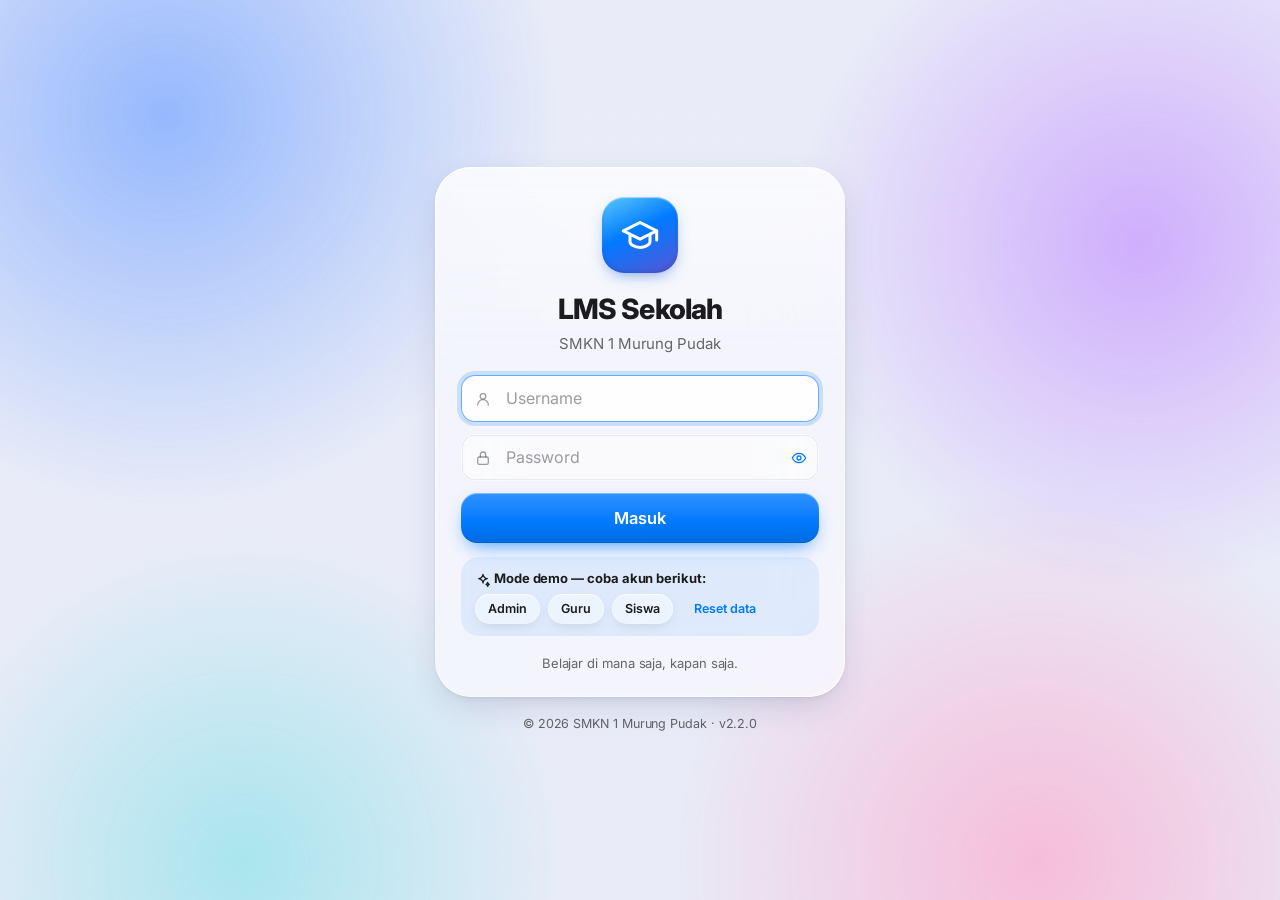
==== demo.html @ d1fd9f83 "Kuis: waktu dijeda saat internet siswa terputus, lanjut dengan soal & sisa waktu yang sama - Jam kui" ====
<!DOCTYPE html>
<html lang="id">
<head>
  <meta charset="utf-8">
  <meta name="viewport" content="width=device-width, initial-scale=1, viewport-fit=cover">
  <title>Demo LMS Sekolah</title>
  <meta name="description" content="Learning Management System sekolah — mata pelajaran, tugas, kuis, forum, dan nilai.">
  <meta name="theme-color" content="#e9eefb" media="(prefers-color-scheme: light)">
  <meta name="theme-color" content="#0b0d14" media="(prefers-color-scheme: dark)">
  <link rel="icon" href="assets/img/icon.svg" type="image/svg+xml">
  <link rel="preconnect" href="https://fonts.googleapis.com">
  <link rel="preconnect" href="https://fonts.gstatic.com" crossorigin>
  <link href="https://fonts.googleapis.com/css2?family=Inter:wght@400;500;600;700;800&display=swap" rel="stylesheet">
  <link rel="stylesheet" href="assets/css/app.css?v=2.2.0">
</head>
<body>
  <div id="wall" aria-hidden="true"><div class="b b1"></div><div class="b b2"></div><div class="b b3"></div><div class="b b4"></div></div>
  <div id="root"></div>
  <div id="layer"></div>
  <div class="toasts" id="toasts" aria-live="polite"></div>
  <svg id="lgDefs" width="0" height="0" style="position:absolute" aria-hidden="true" focusable="false"></svg>
  <noscript><div style="max-width:520px;margin:15vh auto;padding:24px;border-radius:24px;background:#fff;font:16px/1.5 sans-serif">Aktifkan JavaScript di browser Anda untuk membuka LMS.</div></noscript>

  <!-- Penjaga: bila aplikasi gagal dimuat, tampilkan penyebabnya (bukan layar kosong). -->
  <script>
  (function () {
    var errs = [], shown = false;
    function msgOf(x) { return String((x && (x.message || (x.reason && x.reason.message) || x.reason)) || x || 'Kesalahan tidak dikenal'); }
    window.addEventListener('error', function (e) {
      if (!e || (!e.message && !e.error)) return;
      errs.push(msgOf(e.error || e) + (e.filename ? ' — ' + String(e.filename).split('/').pop().split('?')[0] + ':' + e.lineno : ''));
      setTimeout(function () { check(false); }, 1500);
    });
    window.addEventListener('unhandledrejection', function (e) { errs.push(msgOf(e && e.reason)); });
    function h(t) { return String(t).replace(/[&<>"]/g, function (c) { return { '&': '&amp;', '<': '&lt;', '>': '&gt;', '"': '&quot;' }[c]; }); }
    function check(force) {
      if (shown || (window.__LMS_READY && !force)) return;
      shown = true;
      var loaded = !!window.__LMS_LOADED, root = document.getElementById('root') || document.body;
      var st = document.createElement('style');
      st.textContent = '.lmsx{max-width:580px;margin:10vh auto;padding:26px;border-radius:28px;background:rgba(255,255,255,.82);-webkit-backdrop-filter:blur(24px);backdrop-filter:blur(24px);box-shadow:0 20px 50px -20px rgba(30,40,90,.35);color:#1c1c1e;font:15px/1.55 -apple-system,BlinkMacSystemFont,"Segoe UI",Roboto,sans-serif;position:relative;z-index:5}' +
        '.lmsx h1{font-size:22px;margin:0 0 6px}.lmsx p{margin:8px 0;color:#3c3c43}.lmsx pre{white-space:pre-wrap;word-break:break-word;background:rgba(255,59,48,.08);color:#c0261d;padding:10px 12px;border-radius:12px;font:12.5px/1.45 ui-monospace,Menlo,Consolas,monospace;max-height:160px;overflow:auto}' +
        '.lmsx button{font-weight:600;font-size:15px;border:0;border-radius:12px;padding:11px 16px;background:#007aff;color:#fff;cursor:pointer}' +
        '@media (prefers-color-scheme:dark){.lmsx{background:rgba(30,30,34,.85);color:#f2f2f7}.lmsx p{color:#d1d1d6}.lmsx pre{color:#ff8a80}}';
      document.head.appendChild(st);
      root.innerHTML = '<div class="lmsx"><h1>⚠️ ' + (loaded ? 'Aplikasi gagal dijalankan' : 'File aplikasi tidak termuat') + '</h1>' +
        '<p>' + (loaded ? 'Terjadi kesalahan saat memulai aplikasi di browser ini.' : 'Periksa koneksi internet Anda, lalu muat ulang halaman.') + '</p>' +
        '<p>Jika masalah berlanjut, coba browser lain (Chrome/Edge/Safari terbaru) atau hubungi admin sekolah.</p>' +
        (errs.length ? '<pre>' + h(errs.slice(0, 4).join('\n')) + '</pre>' : '') +
        '<p><button type="button" onclick="location.reload()">Muat ulang</button></p></div>';
    }
    window.__LMS_FATAL = function (e) { errs.push(msgOf(e)); shown = false; check(true); };
    function later() { setTimeout(function () { check(false); }, window.__LMS_GUARD_MS || 6000); }
    if (document.readyState === 'loading') document.addEventListener('DOMContentLoaded', later); else later();
  })();
  </script>
  <!-- DEMO: backend Apps Script disimulasikan di browser (data hanya di browser ini). -->
  <script>window.__LMS_GUARD_MS = 30000;</script>
  <script src="assets/js/demo-backend.js?v=2.2.0"></script>
  <script>
  (function () {
    function load(src) { var s = document.createElement('script'); s.src = src; document.body.appendChild(s); }
    fetch('backend/Code.gs?v=2.2.0').then(function (r) { if (!r.ok) throw new Error('backend/Code.gs tidak ditemukan'); return r.text(); }).then(function (code) {
      var s = document.createElement('script');
      s.textContent = code + '\n;(function(){ensureSetup_();if(!DB.find("Users",function(u){return u.username==="guru";}))isiDataContoh();DB.reset();})();';
      document.body.appendChild(s);
      load('assets/js/app.js?v=2.2.0');
    }).catch(function (e) { if (window.__LMS_FATAL) window.__LMS_FATAL(e); });
  })();
  </script>
</body>
</html>
---- assets/css/app.css ----
/* ==========================================================================
   LMS SEKOLAH — Liquid Glass (iOS) Design System · v2.0.0
   ========================================================================== */
:root {
  --font: -apple-system, BlinkMacSystemFont, "SF Pro Text", "SF Pro Display", "Inter", "Segoe UI", Roboto, system-ui, sans-serif;
  --text: #1c1c1e;
  --text-2: rgba(60, 60, 67, .78);
  --text-3: rgba(60, 60, 67, .5);
  --tint: #007aff;
  --tint-2: #5856d6;
  --green: #34c759; --red: #ff3b30; --orange: #ff9500; --yellow: #ffcc00;
  --teal: #30b0c7; --indigo: #5856d6; --pink: #ff2d55; --purple: #af52de; --mint: #00c7be;
  --green-t: #1a8f3c; --red-t: #d70015; --orange-t: #c56200; --blue-t: #0063cc; --purple-t: #8944ab;

  --g-bg: rgba(255, 255, 255, .46);
  --g-bg-thin: rgba(255, 255, 255, .28);
  --g-bg-thick: rgba(248, 248, 252, .78);
  --g-blur: blur(26px) saturate(190%);
  --g-blur-thick: blur(40px) saturate(200%);
  --g-sheen: rgba(255, 255, 255, .55);
  --g-rim: linear-gradient(140deg, rgba(255,255,255,.98) 0%, rgba(255,255,255,.35) 22%, rgba(255,255,255,.06) 48%, rgba(255,255,255,.22) 72%, rgba(255,255,255,.85) 100%);
  --g-shadow: 0 1px 1px rgba(0,0,0,.03), 0 12px 36px -10px rgba(30, 40, 90, .22), 0 2px 6px rgba(30, 40, 90, .05);
  --g-inner: inset 0 1px 1.5px rgba(255,255,255,.75), inset 0 -1px 1px rgba(255,255,255,.18), inset 0 0 16px rgba(255,255,255,.22);

  --fill: rgba(118, 118, 128, .12);
  --fill-2: rgba(118, 118, 128, .08);
  --fill-hl: rgba(255, 255, 255, .55);
  --hover: rgba(255, 255, 255, .45);
  --sep: rgba(60, 60, 67, .16);
  --input-bg: rgba(255, 255, 255, .55);
  --input-focus: rgba(255, 255, 255, .85);
  --seg-thumb: rgba(255, 255, 255, .95);
  --switch-off: rgba(120, 120, 128, .2);
  --lens: rgba(255, 255, 255, .62);
  --scrim: rgba(10, 14, 30, .28);

  --r-xs: 10px; --r-sm: 14px; --r: 22px; --r-lg: 28px; --r-xl: 34px;
  --spring: cubic-bezier(.34, 1.56, .64, 1);
  --spring-soft: cubic-bezier(.22, 1.25, .36, 1);
  --ease: cubic-bezier(.25, .8, .25, 1);
  --ease-out: cubic-bezier(.16, 1, .3, 1);
  --ios-sheet: cubic-bezier(.32, .72, 0, 1);

  --w-base: #e9ecf8; --w1: #7aa7ff; --w2: #c18cff; --w3: #ff9ec7; --w4: #7fe0e6;
}
html[data-theme="dark"] {
  --text: #f5f5f7;
  --text-2: rgba(235, 235, 245, .72);
  --text-3: rgba(235, 235, 245, .42);
  --tint: #0a84ff; --tint-2: #7d7aff;
  --green: #30d158; --red: #ff453a; --orange: #ff9f0a; --pink: #ff375f; --purple: #bf5af2;
  --green-t: #4ce07a; --red-t: #ff6961; --orange-t: #ffb340; --blue-t: #64b0ff; --purple-t: #d18cff;
  --g-bg: rgba(38, 38, 46, .44);
  --g-bg-thin: rgba(40, 40, 50, .26);
  --g-bg-thick: rgba(30, 30, 36, .8);
  --g-sheen: rgba(255, 255, 255, .1);
  --g-rim: linear-gradient(140deg, rgba(255,255,255,.42) 0%, rgba(255,255,255,.1) 24%, rgba(255,255,255,.02) 50%, rgba(255,255,255,.08) 74%, rgba(255,255,255,.3) 100%);
  --g-shadow: 0 1px 1px rgba(0,0,0,.2), 0 16px 40px -12px rgba(0, 0, 0, .55);
  --g-inner: inset 0 1px 1px rgba(255,255,255,.16), inset 0 -1px 1px rgba(255,255,255,.04), inset 0 0 16px rgba(255,255,255,.035);
  --fill: rgba(118, 118, 128, .24);
  --fill-2: rgba(118, 118, 128, .16);
  --fill-hl: rgba(255, 255, 255, .12);
  --hover: rgba(255, 255, 255, .07);
  --sep: rgba(84, 84, 88, .55);
  --input-bg: rgba(255, 255, 255, .07);
  --input-focus: rgba(255, 255, 255, .11);
  --seg-thumb: rgba(99, 99, 102, .85);
  --switch-off: rgba(120, 120, 128, .36);
  --lens: rgba(255, 255, 255, .14);
  --scrim: rgba(0, 0, 0, .5);
  --w-base: #0b0d1c; --w1: #1d3fd0; --w2: #6a1fb5; --w3: #b0215d; --w4: #0d7d8a;
}
/* Wallpaper presets */
html[data-wall="sunset"] { --w-base: #fbe9e1; --w1: #ff9a62; --w2: #ff5f8f; --w3: #ffd166; --w4: #b18cff; }
html[data-wall="ocean"] { --w-base: #e3f1fb; --w1: #2ec5ff; --w2: #3a7bff; --w3: #6ef0d1; --w4: #9ab6ff; }
html[data-wall="forest"] { --w-base: #e6f4ea; --w1: #3ccf91; --w2: #7bd86b; --w3: #1fb5a8; --w4: #e3e36b; }
html[data-wall="graphite"] { --w-base: #e7e8ec; --w1: #9aa3b8; --w2: #c3c7d1; --w3: #8f9bb5; --w4: #d9dbe2; }
html[data-theme="dark"][data-wall="sunset"] { --w-base: #1a0b10; --w1: #b6401c; --w2: #a3104a; --w3: #a37a00; --w4: #4b23a8; }
html[data-theme="dark"][data-wall="ocean"] { --w-base: #031321; --w1: #005f93; --w2: #1532a8; --w3: #00806b; --w4: #2a3f99; }
html[data-theme="dark"][data-wall="forest"] { --w-base: #04130b; --w1: #0b7a4b; --w2: #33701f; --w3: #006b63; --w4: #5c5a0b; }
html[data-theme="dark"][data-wall="graphite"] { --w-base: #0e0f12; --w1: #3a4152; --w2: #2a2d36; --w3: #434c63; --w4: #1f2229; }

* { box-sizing: border-box; -webkit-tap-highlight-color: transparent; }
html { -webkit-text-size-adjust: 100%; scroll-behavior: smooth; }
html, body { margin: 0; min-height: 100%; }
body {
  font-family: var(--font); color: var(--text); background: var(--w-base);
  font-size: 15px; line-height: 1.45; -webkit-font-smoothing: antialiased; -moz-osx-font-smoothing: grayscale;
  overflow-x: hidden; letter-spacing: -.005em;
}
html.locked, html.locked body { overflow: hidden; }
button, input, select, textarea { font-family: inherit; }
a { color: var(--tint); text-decoration: none; }
img { max-width: 100%; }
h1, h2, h3, h4 { letter-spacing: -.02em; }
::selection { background: color-mix(in srgb, var(--tint) 28%, transparent); }
.hidden { display: none !important; }
.muted { color: var(--text-2); }
.faint { color: var(--text-3); }
.nowrap { white-space: nowrap; }
.w100 { width: 100%; }
.mt0 { margin-top: 0 !important; } .mb0 { margin-bottom: 0 !important; }
.gap8 { display: flex; gap: 8px; align-items: center; flex-wrap: wrap; }
.row { display: flex; align-items: center; gap: 10px; }
.between { justify-content: space-between; }
.grow { flex: 1; min-width: 0; }
.center { text-align: center; }
.ellipsis { overflow: hidden; text-overflow: ellipsis; white-space: nowrap; }

/* ---------- Wallpaper ---------- */
#wall { position: fixed; inset: 0; z-index: -1; overflow: hidden; background: var(--w-base); transition: background .6s; pointer-events: none; }
#wall .b { position: absolute; border-radius: 50%; will-change: transform; transition: background .8s; }
#wall .b1 { width: 70vmax; height: 70vmax; left: -22vmax; top: -26vmax; background: radial-gradient(circle at 50% 50%, var(--w1) 0%, transparent 62%); opacity: .75; }
#wall .b2 { width: 62vmax; height: 62vmax; right: -20vmax; top: -12vmax; background: radial-gradient(circle at 50% 50%, var(--w2) 0%, transparent 62%); opacity: .65; }
#wall .b3 { width: 66vmax; height: 66vmax; right: -14vmax; bottom: -30vmax; background: radial-gradient(circle at 50% 50%, var(--w3) 0%, transparent 62%); opacity: .6; }
#wall .b4 { width: 58vmax; height: 58vmax; left: -10vmax; bottom: -26vmax; background: radial-gradient(circle at 50% 50%, var(--w4) 0%, transparent 62%); opacity: .6; }
#wall::after { content: ""; position: absolute; inset: 0; background-image: radial-gradient(rgba(255,255,255,.35) 1px, transparent 1.2px); background-size: 26px 26px; opacity: .35; -webkit-mask: radial-gradient(ellipse at 50% 30%, #000 0%, transparent 75%); mask: radial-gradient(ellipse at 50% 30%, #000 0%, transparent 75%); }
html[data-theme="dark"] #wall::after { opacity: .12; }
html.motion #wall .b1 { animation: drift1 38s ease-in-out infinite alternate; }
html.motion #wall .b2 { animation: drift2 44s ease-in-out infinite alternate; }
html.motion #wall .b3 { animation: drift3 50s ease-in-out infinite alternate; }
html.motion #wall .b4 { animation: drift4 46s ease-in-out infinite alternate; }
@keyframes drift1 { to { transform: translate(14vmax, 10vmax) scale(1.12); } }
@keyframes drift2 { to { transform: translate(-12vmax, 14vmax) scale(.92); } }
@keyframes drift3 { to { transform: translate(-16vmax, -10vmax) scale(1.08); } }
@keyframes drift4 { to { transform: translate(12vmax, -12vmax) scale(1.15); } }

/* ---------- Liquid Glass material ---------- */
.glass {
  position: relative; isolation: isolate;
  background: var(--g-bg);
  -webkit-backdrop-filter: var(--g-blur); backdrop-filter: var(--g-blur);
  box-shadow: var(--g-inner), var(--g-shadow);
  border-radius: var(--r);
}
.glass::before {
  content: ""; position: absolute; inset: 0; border-radius: inherit; z-index: -1; pointer-events: none;
  background:
    radial-gradient(220px circle at var(--mx, -300px) var(--my, -300px), rgba(255,255,255,.32), transparent 62%),
    linear-gradient(180deg, var(--g-sheen) 0%, transparent 38%);
  opacity: .9;
}
html[data-theme="dark"] .glass::before { background: radial-gradient(220px circle at var(--mx, -300px) var(--my, -300px), rgba(255,255,255,.09), transparent 62%), linear-gradient(180deg, var(--g-sheen) 0%, transparent 38%); }
.glass::after {
  content: ""; position: absolute; inset: 0; border-radius: inherit; padding: 1px; pointer-events: none;
  background: var(--g-rim);
  -webkit-mask: linear-gradient(#000 0 0) content-box, linear-gradient(#000 0 0);
  -webkit-mask-composite: xor; mask-composite: exclude;
}
.glass.thin { background: var(--g-bg-thin); }
.glass.thick { background: var(--g-bg-thick); -webkit-backdrop-filter: var(--g-blur-thick); backdrop-filter: var(--g-blur-thick); }
.glass.flat { box-shadow: var(--g-inner); }

/* Liquid refraction (Chromium desktop): filter SVG dibuat oleh JS per ukuran elemen */
html.refract .lq-on { background: color-mix(in srgb, var(--g-bg) 70%, transparent); }
html.refract .tabbar.lq-on, html.refract .sidebar.lq-on { background: color-mix(in srgb, var(--g-bg) 82%, transparent); }

/* Reduce transparency (aksesibilitas iOS) */
html.reduce .glass, html.reduce .btn-glass, html.reduce .tabbar, html.reduce .menu, html.reduce .sheet { -webkit-backdrop-filter: none !important; backdrop-filter: none !important; }
html.reduce { --g-bg: rgba(250,250,252,.97); --g-bg-thin: rgba(250,250,252,.95); --g-bg-thick: rgba(250,250,252,.99); }
html.reduce[data-theme="dark"] { --g-bg: rgba(32,32,38,.98); --g-bg-thin: rgba(32,32,38,.96); --g-bg-thick: rgba(28,28,32,.99); }

/* ---------- Icons ---------- */
.ic { width: 20px; height: 20px; fill: none; stroke: currentColor; stroke-width: 1.9; stroke-linecap: round; stroke-linejoin: round; flex: none; vertical-align: middle; }
.ic.sm { width: 16px; height: 16px; } .ic.xs { width: 13px; height: 13px; stroke-width: 2.3; } .ic.lg { width: 26px; height: 26px; } .ic.xl { width: 34px; height: 34px; stroke-width: 1.6; }

/* ---------- App shell ---------- */
#app { display: grid; grid-template-columns: 286px minmax(0, 1fr); min-height: 100vh; }
.sidebar {
  position: sticky; top: 14px; height: calc(100vh - 28px); margin: 14px 0 14px 14px;
  display: flex; flex-direction: column; padding: 16px 12px 12px; border-radius: var(--r-xl); z-index: 20;
}
.brand { display: flex; align-items: center; gap: 12px; padding: 4px 8px 16px; cursor: pointer; }
.app-icon {
  width: 42px; height: 42px; border-radius: 12px; display: grid; place-items: center; color: #fff; flex: none;
  background: linear-gradient(155deg, #5ac8fa 0%, #007aff 45%, #5856d6 100%);
  box-shadow: inset 0 1px 1px rgba(255,255,255,.55), inset 0 -2px 4px rgba(0,0,0,.12), 0 6px 16px -6px rgba(0,80,220,.6);
}
.app-icon .ic { width: 24px; height: 24px; stroke-width: 2; }
.brand b { display: block; font-size: 16.5px; letter-spacing: -.02em; line-height: 1.15; }
.brand small { display: block; font-size: 12px; color: var(--text-2); line-height: 1.3; }
.nav { position: relative; display: flex; flex-direction: column; gap: 2px; }
.nav-item {
  position: relative; z-index: 1; display: flex; align-items: center; gap: 12px; padding: 8px 10px; border-radius: 14px;
  color: var(--text); font-weight: 600; font-size: 14.5px; cursor: pointer; border: 0; background: none; text-align: left; width: 100%;
  transition: transform .4s var(--spring), color .2s;
}
.nav-item:active { transform: scale(.97); }
.nav-item .badge { margin-left: auto; }
.ni { width: 30px; height: 30px; border-radius: 9px; display: grid; place-items: center; color: #fff; flex: none; background: linear-gradient(160deg, var(--c1), var(--c2)); box-shadow: inset 0 1px 0 rgba(255,255,255,.35), 0 3px 8px -3px var(--c2); }
.ni .ic { width: 17px; height: 17px; stroke-width: 2.1; }
.lens {
  position: absolute; left: 0; top: 0; width: 0; height: 0; border-radius: 14px; z-index: 0; pointer-events: none; opacity: 0;
  background: var(--lens); box-shadow: inset 0 1px 1px rgba(255,255,255,.7), inset 0 -1px 1px rgba(255,255,255,.2), 0 4px 14px -4px rgba(0,0,0,.14);
}
html[data-theme="dark"] .lens { box-shadow: inset 0 1px 1px rgba(255,255,255,.18), 0 4px 14px -4px rgba(0,0,0,.4); }
.nav-sec { font-size: 12px; font-weight: 700; color: var(--text-3); text-transform: uppercase; letter-spacing: .06em; padding: 18px 12px 6px; }
.nav-courses { overflow-y: auto; flex: 1; min-height: 0; display: flex; flex-direction: column; gap: 1px; margin: 0 -4px; padding: 0 4px; scrollbar-width: none; }
.nav-courses::-webkit-scrollbar { display: none; }
.nav-course { display: flex; align-items: center; gap: 10px; padding: 7px 10px; border-radius: 12px; font-size: 13.5px; font-weight: 500; color: var(--text); cursor: pointer; transition: background .2s; }
.nav-course:hover, .nav-course.on { background: var(--hover); }
.nav-course .dot { width: 22px; height: 22px; border-radius: 7px; flex: none; overflow: hidden; }
.nav-course .dot svg { width: 100%; height: 100%; display: block; }
.side-foot { padding-top: 10px; margin-top: 8px; border-top: .5px solid var(--sep); }
.me-chip { display: flex; align-items: center; gap: 10px; padding: 8px; border-radius: 16px; cursor: pointer; transition: background .2s; }
.me-chip:hover { background: var(--hover); }
.me-chip b { display: block; font-size: 14px; line-height: 1.2; }
.me-chip small { font-size: 12px; color: var(--text-2); }

main { min-width: 0; padding: 14px 24px 60px; }
.topbar {
  position: sticky; top: 14px; z-index: 30; height: 58px; display: flex; align-items: center; gap: 8px;
  padding: 0 10px; border-radius: 22px; margin-bottom: 20px; transition: box-shadow .3s, background .3s;
}
.topbar, .topbar::before, .topbar::after { transition: background .4s var(--ease), box-shadow .4s var(--ease), opacity .4s var(--ease); }
.topbar:not(.scrolled):not(.always) { background: transparent !important; box-shadow: none; -webkit-backdrop-filter: none !important; backdrop-filter: none !important; }
.topbar:not(.scrolled):not(.always)::before, .topbar:not(.scrolled):not(.always)::after { opacity: 0; }
.tb-title { flex: 1; min-width: 0; font-weight: 700; font-size: 16.5px; letter-spacing: -.02em; white-space: nowrap; overflow: hidden; text-overflow: ellipsis; opacity: 0; transform: translateY(6px); transition: opacity .3s, transform .45s var(--spring); padding-left: 4px; }
.topbar.scrolled .tb-title, .topbar.always .tb-title { opacity: 1; transform: none; }
.tb-actions { display: flex; align-items: center; gap: 6px; }
.tb-search { display: flex; align-items: center; gap: 8px; height: 40px; padding: 0 14px 0 12px; border-radius: 999px; border: 0; color: var(--text-2); font-size: 14px; cursor: pointer; min-width: 240px; transition: background .2s, transform .4s var(--spring);
  background: var(--g-bg); -webkit-backdrop-filter: blur(20px) saturate(180%); backdrop-filter: blur(20px) saturate(180%);
  box-shadow: inset 0 1px 1px rgba(255,255,255,.7), inset 0 0 0 .5px rgba(255,255,255,.4), 0 4px 14px -4px rgba(0,0,0,.14); }
html[data-theme="dark"] .tb-search { box-shadow: inset 0 1px 1px rgba(255,255,255,.16), inset 0 0 0 .5px rgba(255,255,255,.1), 0 4px 14px -4px rgba(0,0,0,.5); }
.tb-search:hover { background: var(--g-bg-thick); } .tb-search:active { transform: scale(.97); }
.tb-search kbd { margin-left: auto; font-family: inherit; font-size: 11.5px; padding: 1px 6px; border-radius: 6px; background: var(--fill); color: var(--text-3); }
.bell-dot { position: absolute; top: 6px; right: 6px; min-width: 17px; height: 17px; padding: 0 5px; border-radius: 99px; background: var(--red); color: #fff; font-size: 10.5px; font-weight: 700; display: grid; place-items: center; box-shadow: 0 0 0 2px var(--g-bg-thick); animation: pop .5s var(--spring); }
@keyframes pop { from { transform: scale(0); } }
#view { min-height: 60vh; }

/* Tab bar (mobile) — iOS 26 floating glass */
.tabbar {
  position: fixed; left: 50%; bottom: calc(12px + env(safe-area-inset-bottom)); z-index: 40;
  display: none; padding: 5px; border-radius: 999px; width: min(460px, calc(100vw - 24px));
  transform: translateX(-50%); transition: transform .55s var(--spring-soft), padding .4s var(--ease), width .5s var(--spring-soft);
}
.tabbar .tabs { position: relative; display: flex; width: 100%; }
.tabbar button {
  position: relative; z-index: 1; flex: 1; display: flex; flex-direction: column; align-items: center; gap: 1px;
  padding: 7px 0 5px; border: 0; background: none; color: var(--text); font-size: 10.5px; font-weight: 600; border-radius: 999px; cursor: pointer;
  transition: color .25s, transform .45s var(--spring);
}
.tabbar button .ic { width: 23px; height: 23px; stroke-width: 1.9; transition: transform .45s var(--spring); }
.tabbar button span { transition: opacity .25s, max-height .35s var(--ease); max-height: 16px; overflow: hidden; }
.tabbar button.on { color: var(--tint); }
.tabbar button:active { transform: scale(.9); }
.tabbar .lens { border-radius: 999px; }
.tabbar.mini { width: min(300px, calc(100vw - 24px)); padding: 4px; }
.tabbar.mini button { padding: 8px 0; }
.tabbar.mini button span { opacity: 0; max-height: 0; }

@media (max-width: 899px) {
  #app { grid-template-columns: minmax(0, 1fr); }
  .sidebar { display: none; }
  main { padding: 8px 14px calc(110px + env(safe-area-inset-bottom)); }
  .tabbar { display: block; }
  .topbar { top: 8px; height: 52px; border-radius: 20px; margin-bottom: 14px; }
  .tb-search { min-width: 0; width: 40px; padding: 0; justify-content: center; }
  .tb-search span, .tb-search kbd { display: none; }
  html.focus-mode .tabbar { transform: translate(-50%, 160%); }
}

/* ---------- Page header (iOS large title) ---------- */
.ph { display: flex; align-items: flex-end; justify-content: space-between; gap: 16px; flex-wrap: wrap; margin: 4px 4px 22px; }
.ph h1 { font-size: 34px; line-height: 1.08; font-weight: 800; margin: 0; letter-spacing: -.028em; }
.ph p { margin: 6px 0 0; color: var(--text-2); font-size: 15px; }
.ph .eyebrow { font-size: 13px; font-weight: 700; color: var(--tint); text-transform: uppercase; letter-spacing: .07em; margin-bottom: 4px; }
.ph-actions { display: flex; gap: 8px; flex-wrap: wrap; align-items: center; }
@media (max-width: 600px) { .ph h1 { font-size: 30px; } .ph { margin-bottom: 16px; } }
.crumbs { display: flex; align-items: center; gap: 4px; flex-wrap: wrap; font-size: 13px; color: var(--text-2); margin: 0 4px 10px; }
.crumbs a { color: var(--text-2); cursor: pointer; font-weight: 500; }
.crumbs a:hover { color: var(--tint); }
.crumbs .ic { width: 13px; height: 13px; opacity: .6; }

/* ---------- Buttons ---------- */
.btn {
  appearance: none; border: 0; font: inherit; font-weight: 600; font-size: 15px; line-height: 1;
  display: inline-flex; align-items: center; justify-content: center; gap: 7px;
  height: 40px; padding: 0 18px; border-radius: 999px; cursor: pointer; white-space: nowrap; position: relative; color: var(--text);
  background: var(--fill); user-select: none; -webkit-user-select: none;
  transition: transform .45s var(--spring), background .2s, box-shadow .25s, opacity .2s, color .2s;
}
.btn:hover { background: color-mix(in srgb, var(--fill) 70%, var(--hover)); }
.btn:active { transform: scale(.94); transition-duration: .12s; }
.btn:focus-visible { outline: 3px solid color-mix(in srgb, var(--tint) 45%, transparent); outline-offset: 2px; }
.btn-primary {
  color: #fff; background: var(--tint);
  background: linear-gradient(180deg, color-mix(in srgb, var(--tint) 82%, #fff) 0%, var(--tint) 55%, color-mix(in srgb, var(--tint) 88%, #000) 100%);
  box-shadow: inset 0 1px 1px rgba(255,255,255,.45), inset 0 -1px 1px rgba(0,0,0,.1), 0 8px 20px -8px color-mix(in srgb, var(--tint) 85%, transparent);
}
.btn-primary:hover { background: linear-gradient(180deg, color-mix(in srgb, var(--tint) 75%, #fff) 0%, var(--tint) 60%, color-mix(in srgb, var(--tint) 85%, #000) 100%); }
.btn-glass {
  background: var(--g-bg); -webkit-backdrop-filter: blur(20px) saturate(180%); backdrop-filter: blur(20px) saturate(180%);
  box-shadow: inset 0 1px 1px rgba(255,255,255,.7), inset 0 0 0 .5px rgba(255,255,255,.4), 0 4px 14px -4px rgba(0,0,0,.14);
}
html[data-theme="dark"] .btn-glass { box-shadow: inset 0 1px 1px rgba(255,255,255,.16), inset 0 0 0 .5px rgba(255,255,255,.1), 0 4px 14px -4px rgba(0,0,0,.5); }
.btn-glass:hover { background: var(--g-bg-thick); }
.btn-tinted { background: color-mix(in srgb, var(--tint) 14%, transparent); color: var(--tint); }
.btn-tinted:hover { background: color-mix(in srgb, var(--tint) 20%, transparent); }
.btn-danger { background: color-mix(in srgb, var(--red) 14%, transparent); color: var(--red); }
.btn-danger:hover { background: color-mix(in srgb, var(--red) 20%, transparent); }
.btn-danger.solid { background: var(--red); color: #fff; }
.btn-green { background: var(--green); color: #fff; box-shadow: inset 0 1px 1px rgba(255,255,255,.4), 0 8px 18px -8px var(--green); }
.btn-plain { background: none; color: var(--tint); padding: 0 10px; }
.btn-plain:hover { background: color-mix(in srgb, var(--tint) 10%, transparent); }
.btn-plain.bold { font-weight: 700; }
.btn-sm { height: 32px; padding: 0 13px; font-size: 13.5px; gap: 5px; }
.btn-lg { height: 50px; font-size: 16.5px; padding: 0 24px; border-radius: 16px; }
.btn-icon { width: 40px; padding: 0; }
.btn-icon.btn-sm { width: 32px; }
.btn[disabled], .btn.busy { opacity: .5; pointer-events: none; }
.btn.busy { color: transparent !important; }
.btn.busy::after { content: ""; position: absolute; width: 18px; height: 18px; border-radius: 50%; border: 2.2px solid currentColor; border-color: rgba(127,127,127,.35); border-top-color: var(--tint); animation: spin .7s linear infinite; }
.btn-primary.busy::after, .btn-danger.solid.busy::after { border-color: rgba(255,255,255,.4); border-top-color: #fff; }
@keyframes spin { to { transform: rotate(360deg); } }
.spinner { width: 22px; height: 22px; border-radius: 50%; border: 2.4px solid var(--fill); border-top-color: var(--tint); animation: spin .7s linear infinite; display: inline-block; }

/* ---------- Avatars, chips, badges ---------- */
.av { --c: #007aff; width: 36px; height: 36px; border-radius: 50%; display: inline-grid; place-items: center; flex: none; color: #fff; font-weight: 700; font-size: 13.5px; letter-spacing: 0;
  background: linear-gradient(150deg, color-mix(in srgb, var(--c) 70%, #fff), var(--c) 60%, color-mix(in srgb, var(--c) 80%, #000));
  box-shadow: inset 0 1px 1px rgba(255,255,255,.45), 0 2px 6px -2px var(--c); text-transform: uppercase; }
.av.sm { width: 28px; height: 28px; font-size: 11px; } .av.xs { width: 22px; height: 22px; font-size: 9.5px; }
.av.lg { width: 56px; height: 56px; font-size: 20px; } .av.xl { width: 96px; height: 96px; font-size: 34px; }
.av-stack { display: flex; } .av-stack .av { box-shadow: 0 0 0 2px var(--g-bg-thick); } .av-stack .av + .av { margin-left: -8px; }
.chip { display: inline-flex; align-items: center; gap: 5px; height: 24px; padding: 0 10px; border-radius: 99px; font-size: 12px; font-weight: 600; background: var(--fill); color: var(--text-2); white-space: nowrap; line-height: 1; }
.chip .ic { width: 13px; height: 13px; stroke-width: 2.4; }
.chip.green { background: color-mix(in srgb, var(--green) 16%, transparent); color: var(--green-t); }
.chip.red { background: color-mix(in srgb, var(--red) 14%, transparent); color: var(--red-t); }
.chip.orange { background: color-mix(in srgb, var(--orange) 16%, transparent); color: var(--orange-t); }
.chip.blue { background: color-mix(in srgb, var(--tint) 14%, transparent); color: var(--blue-t); }
.chip.purple { background: color-mix(in srgb, var(--purple) 15%, transparent); color: var(--purple-t); }
.chip.solid { background: var(--tint); color: #fff; }
.badge { min-width: 20px; height: 20px; padding: 0 6px; border-radius: 99px; background: var(--red); color: #fff; font-size: 11.5px; font-weight: 700; display: inline-grid; place-items: center; }
.badge.blue { background: var(--tint); }
.kbd-hint { font-size: 12px; color: var(--text-3); }

/* ---------- Cards & layout ---------- */
.card { padding: 20px; border-radius: var(--r-lg); }
.card + .card { margin-top: 16px; }
.card-h { display: flex; align-items: center; justify-content: space-between; gap: 10px; margin-bottom: 14px; flex-wrap: wrap; }
.card-h h3 { font-size: 18px; font-weight: 700; margin: 0; letter-spacing: -.02em; display: flex; align-items: center; gap: 8px; }
.card-h .sub { font-size: 13px; color: var(--text-2); }
.grid { display: grid; gap: 16px; }
.g2 { grid-template-columns: repeat(2, minmax(0, 1fr)); }
.g3 { grid-template-columns: repeat(3, minmax(0, 1fr)); }
.g4 { grid-template-columns: repeat(4, minmax(0, 1fr)); }
.cards { display: grid; grid-template-columns: repeat(auto-fill, minmax(260px, 1fr)); gap: 18px; }
.split { display: grid; grid-template-columns: minmax(0, 1.65fr) minmax(300px, 1fr); gap: 18px; align-items: start; }
@media (max-width: 1180px) { .split { grid-template-columns: minmax(0, 1fr); } .g4 { grid-template-columns: repeat(2, minmax(0, 1fr)); } }
@media (max-width: 760px) { .g3, .g2 { grid-template-columns: minmax(0, 1fr); } }
@media (max-width: 520px) { .g4 { grid-template-columns: repeat(2, minmax(0, 1fr)); gap: 12px; } .cards { grid-template-columns: minmax(0, 1fr); } .card { padding: 16px; } }
.stack > * + * { margin-top: 16px; }
.sep { height: .5px; background: var(--sep); margin: 14px 0; border: 0; }

/* Stat tiles */
.tile { padding: 16px 18px; border-radius: 24px; display: flex; flex-direction: column; gap: 10px; min-height: 120px; cursor: default; }
.tile[data-go] { cursor: pointer; transition: transform .5s var(--spring); }
.tile[data-go]:active { transform: scale(.97); }
.tile .ti { width: 38px; height: 38px; border-radius: 11px; display: grid; place-items: center; color: #fff; background: linear-gradient(160deg, var(--c1), var(--c2)); box-shadow: inset 0 1px 0 rgba(255,255,255,.35), 0 6px 14px -6px var(--c2); }
.tile .tv { font-size: 30px; font-weight: 800; letter-spacing: -.03em; line-height: 1; font-variant-numeric: tabular-nums; }
.tile .tl { font-size: 13px; color: var(--text-2); font-weight: 600; }

/* Lists (iOS grouped) */
.list { display: flex; flex-direction: column; }
.li { display: flex; align-items: center; gap: 12px; padding: 12px; border-radius: 16px; position: relative; transition: background .2s, transform .4s var(--spring); }
.li[data-go], .li.click { cursor: pointer; }
.li[data-go]:hover, .li.click:hover { background: var(--hover); }
.li[data-go]:active, .li.click:active { transform: scale(.985); }
.li + .li::before { content: ""; position: absolute; top: 0; left: 60px; right: 12px; height: .5px; background: var(--sep); }
.li.noline::before, .li:hover::before, .li:hover + .li::before { opacity: 0; }
.li .lt { font-weight: 600; font-size: 15px; line-height: 1.3; }
.li .ls { font-size: 13px; color: var(--text-2); line-height: 1.35; }
.li .chev { color: var(--text-3); }
.group { border-radius: 18px; background: var(--input-bg); overflow: hidden; }
.group .gi { display: flex; align-items: center; gap: 12px; padding: 12px 16px; min-height: 50px; position: relative; }
.group .gi + .gi::before { content: ""; position: absolute; top: 0; left: 16px; right: 0; height: .5px; background: var(--sep); }
.group .gi .k { color: var(--text-2); font-size: 14px; min-width: 150px; }
.group .gi .v { flex: 1; font-weight: 600; text-align: right; font-size: 14.5px; }
@media (max-width: 560px) { .group .gi { flex-wrap: wrap; } .group .gi .k { min-width: 0; } .group .gi .v { text-align: left; flex-basis: 100%; } }
.empty { text-align: center; padding: 36px 20px; color: var(--text-2); }
.empty .ei { width: 64px; height: 64px; margin: 0 auto 12px; border-radius: 20px; display: grid; place-items: center; background: var(--fill); color: var(--text-3); }
.empty .ei .ic { width: 30px; height: 30px; }
.empty h4 { margin: 0 0 4px; color: var(--text); font-size: 17px; }
.empty p { margin: 0; font-size: 14px; }

/* ---------- Forms ---------- */
.form { display: grid; gap: 16px; grid-template-columns: minmax(0, 1fr); }
.field { min-width: 0; }
.sheet-bdy { overflow-x: hidden; }
.field label.lbl, .lbl { display: block; font-size: 13px; font-weight: 600; color: var(--text-2); margin: 0 0 7px 4px; }
.lbl .req { color: var(--red); }
.hint { font-size: 12.5px; color: var(--text-3); margin: 6px 4px 0; line-height: 1.4; }
.input, select.input, textarea.input {
  width: 100%; font: inherit; font-size: 16px; color: var(--text); background: var(--input-bg);
  border: 1px solid transparent; border-radius: 14px; padding: 11px 14px; outline: none; min-height: 46px;
  transition: box-shadow .25s, background .2s, border-color .2s;
  box-shadow: inset 0 0 0 .5px var(--sep);
}
.input::placeholder { color: var(--text-3); }
.input:focus { background: var(--input-focus); border-color: color-mix(in srgb, var(--tint) 60%, transparent); box-shadow: 0 0 0 4px color-mix(in srgb, var(--tint) 18%, transparent); }
textarea.input { min-height: 110px; resize: vertical; line-height: 1.5; }
select.input { appearance: none; -webkit-appearance: none; padding-right: 38px; background-image: url("data:image/svg+xml,%3Csvg xmlns='http://www.w3.org/2000/svg' viewBox='0 0 24 24' fill='none' stroke='%238e8e93' stroke-width='2.4' stroke-linecap='round' stroke-linejoin='round'%3E%3Cpath d='m7 10 5 5 5-5'/%3E%3C/svg%3E"); background-repeat: no-repeat; background-position: right 12px center; background-size: 18px; }
html[data-theme="dark"] select.input option { background: #2c2c2e; color: #fff; }
.input.sm { min-height: 36px; padding: 7px 12px; font-size: 14px; border-radius: 11px; }
select.input.sm { padding-right: 34px; background-position: right 10px center; background-size: 16px; }
.inp-ic { position: relative; }
.inp-ic > .ic { position: absolute; left: 14px; top: 50%; transform: translateY(-50%); color: var(--text-3); pointer-events: none; }
.inp-ic > .input { padding-left: 44px; }
.inp-ic > .eye { position: absolute; right: 4px; top: 50%; transform: translateY(-50%); }
.row2 { display: grid; grid-template-columns: minmax(0, 1fr) minmax(0, 1fr); gap: 14px; }
.row3 { display: grid; grid-template-columns: repeat(3, minmax(0, 1fr)); gap: 14px; }
@media (max-width: 600px) { .row2, .row3 { grid-template-columns: minmax(0, 1fr); } }
.opt-row { display: flex; align-items: center; justify-content: space-between; gap: 14px; padding: 12px 16px; border-radius: 16px; background: var(--input-bg); box-shadow: inset 0 0 0 .5px var(--sep); }
.opt-row .ot b { display: block; font-size: 15px; font-weight: 600; }
.opt-row .ot small { display: block; font-size: 12.5px; color: var(--text-2); margin-top: 1px; }
.opt-stack { display: grid; gap: 8px; }
.err-msg { color: var(--red-t); font-size: 13.5px; font-weight: 600; margin: 2px 4px; }

/* iOS switch with liquid thumb */
.switch { position: relative; display: inline-block; width: 51px; height: 31px; flex: none; }
.switch input { position: absolute; inset: 0; opacity: 0; width: 100%; height: 100%; margin: 0; cursor: pointer; z-index: 2; }
.switch span { position: absolute; inset: 0; border-radius: 999px; background: var(--switch-off); transition: background .3s var(--ease); }
.switch span::after {
  content: ""; position: absolute; top: 2px; left: 2px; width: 27px; height: 27px; border-radius: 999px; background: #fff;
  box-shadow: 0 3px 8px rgba(0,0,0,.15), 0 1px 1px rgba(0,0,0,.16);
  transition: transform .5s var(--spring), width .3s var(--ease), background .2s, box-shadow .2s;
}
.switch input:checked + span { background: var(--green); }
.switch input:checked + span::after { transform: translateX(20px); }
.switch input:active + span::after { width: 35px; background: rgba(255,255,255,.75); box-shadow: inset 0 1px 1px #fff, 0 0 0 .5px rgba(0,0,0,.08), 0 4px 12px rgba(0,0,0,.22); }
.switch input:checked:active + span::after { transform: translateX(12px); }
.switch input:focus-visible + span { box-shadow: 0 0 0 3px color-mix(in srgb, var(--tint) 40%, transparent); }

/* Checkbox / radio (iOS style) */
.ck { width: 24px; height: 24px; border-radius: 50%; flex: none; display: grid; place-items: center; border: 1.8px solid color-mix(in srgb, var(--text-3) 90%, transparent); transition: background .25s, border-color .25s, transform .45s var(--spring); color: #fff; }
.ck .ic { width: 14px; height: 14px; stroke-width: 3; opacity: 0; transform: scale(.4); transition: opacity .2s, transform .45s var(--spring); }
.ck.sq { border-radius: 7px; }
.on > .ck, .ck.on { background: var(--tint); border-color: var(--tint); }
.on > .ck .ic, .ck.on .ic { opacity: 1; transform: none; }
.ckbox { display: flex; align-items: center; gap: 10px; cursor: pointer; user-select: none; }

/* Segmented control */
.seg { position: relative; display: inline-flex; background: var(--fill); border-radius: 999px; padding: 3px; max-width: 100%; overflow-x: auto; scrollbar-width: none; isolation: isolate; }
.seg::-webkit-scrollbar { display: none; }
.seg button { position: relative; z-index: 1; flex: 1 0 auto; border: 0; background: none; font: inherit; font-size: 13.5px; font-weight: 600; color: var(--text-2); padding: 7px 15px; border-radius: 999px; cursor: pointer; white-space: nowrap; transition: color .25s; display: inline-flex; align-items: center; justify-content: center; gap: 6px; }
.seg button.on { color: var(--text); }
.seg button .badge { height: 18px; min-width: 18px; font-size: 10.5px; }
.seg .thumb { position: absolute; z-index: 0; top: 3px; bottom: 3px; left: 0; width: 0; border-radius: 999px; background: var(--seg-thumb); pointer-events: none;
  box-shadow: 0 3px 10px rgba(0,0,0,.12), 0 0 0 .5px rgba(0,0,0,.04), inset 0 1px 0 rgba(255,255,255,.8);
  transition: transform .55s var(--spring-soft), width .55s var(--spring-soft); }
html[data-theme="dark"] .seg .thumb { box-shadow: 0 3px 10px rgba(0,0,0,.4), inset 0 1px 0 rgba(255,255,255,.12); }
.seg.lg button { padding: 9px 18px; font-size: 14.5px; }
.seg.block { display: flex; width: 100%; }
.seg-wrap { overflow-x: auto; scrollbar-width: none; margin: 0 -4px; padding: 2px 4px 4px; }
.seg-wrap::-webkit-scrollbar { display: none; }

/* Dropzone */
.drop { display: block; border: 1.6px dashed color-mix(in srgb, var(--text-3) 75%, transparent); border-radius: 20px; padding: 22px; text-align: center; cursor: pointer; background: var(--fill-2); transition: border-color .2s, background .2s, transform .4s var(--spring); }
.drop:hover, .drop.over { border-color: var(--tint); background: color-mix(in srgb, var(--tint) 8%, transparent); }
.drop.over { transform: scale(1.01); }
.drop .ic { width: 30px; height: 30px; color: var(--tint); margin-bottom: 6px; }
.drop b { display: block; font-size: 15px; }
.drop small { color: var(--text-2); font-size: 12.5px; }
.drop input { display: none; }
.files { display: grid; gap: 8px; margin-top: 10px; }
.file { display: flex; align-items: center; gap: 12px; padding: 10px 12px; border-radius: 16px; background: var(--input-bg); box-shadow: inset 0 0 0 .5px var(--sep); animation: rise .45s var(--ease-out) both; }
.file .fi { width: 38px; height: 38px; border-radius: 10px; display: grid; place-items: center; color: #fff; flex: none; font-size: 10px; font-weight: 800; letter-spacing: .02em; background: linear-gradient(160deg, var(--c1), var(--c2)); }
.file .fn { font-weight: 600; font-size: 14px; overflow: hidden; text-overflow: ellipsis; white-space: nowrap; }
.file .fs { font-size: 12px; color: var(--text-2); }

/* Rich editor */
.editor { border-radius: 18px; background: var(--input-bg); box-shadow: inset 0 0 0 .5px var(--sep); overflow: hidden; transition: box-shadow .25s; }
.editor:focus-within { box-shadow: inset 0 0 0 1px color-mix(in srgb, var(--tint) 60%, transparent), 0 0 0 4px color-mix(in srgb, var(--tint) 16%, transparent); }
.ed-tools { display: flex; gap: 2px; padding: 6px; border-bottom: .5px solid var(--sep); overflow-x: auto; scrollbar-width: none; }
.ed-tools::-webkit-scrollbar { display: none; }
.ed-tools button { border: 0; background: none; color: var(--text); min-width: 34px; height: 32px; border-radius: 9px; cursor: pointer; display: grid; place-items: center; font-weight: 700; font-size: 14px; flex: none; transition: background .15s; }
.ed-tools button:hover { background: var(--fill); }
.ed-tools button .ic { width: 17px; height: 17px; }
.ed-tools .sp { width: .5px; background: var(--sep); margin: 5px 4px; flex: none; }
.ed-area { padding: 14px 16px; outline: none; min-height: 140px; max-height: 60vh; overflow-y: auto; font-size: 15.5px; }
.ed-area:empty::before { content: attr(data-ph); color: var(--text-3); pointer-events: none; }

/* Rich content */
.rich { line-height: 1.62; overflow-wrap: anywhere; }
.rich > :first-child { margin-top: 0; } .rich > :last-child { margin-bottom: 0; }
.rich h1, .rich h2, .rich h3, .rich h4 { line-height: 1.25; margin: 1.2em 0 .5em; }
.rich h3 { font-size: 19px; } .rich h2 { font-size: 22px; }
.rich p { margin: 0 0 .85em; }
.rich ul, .rich ol { padding-left: 1.4em; margin: 0 0 .9em; }
.rich li { margin: .25em 0; }
.rich blockquote { margin: 1em 0; padding: 12px 16px; border-radius: 14px; background: color-mix(in srgb, var(--tint) 9%, transparent); border-left: 3px solid var(--tint); }
.rich img { border-radius: 14px; height: auto; display: block; margin: .6em 0; }
.rich iframe { width: 100%; aspect-ratio: 16/9; height: auto; border: 0; border-radius: 16px; display: block; margin: .8em 0; background: #000; }
.rich a { text-decoration: underline; text-underline-offset: 2px; }
.rich pre, .rich code { font-family: ui-monospace, "SF Mono", Menlo, Consolas, monospace; font-size: 13.5px; background: var(--fill); border-radius: 8px; }
.rich code { padding: 2px 6px; } .rich pre { padding: 12px 14px; overflow-x: auto; }
.rich table { border-collapse: collapse; width: 100%; margin: 1em 0; }
.rich td, .rich th { border: .5px solid var(--sep); padding: 8px 10px; text-align: left; }

/* Tables */
.tbl-wrap { overflow-x: auto; border-radius: 18px; -webkit-overflow-scrolling: touch; }
table.tbl { width: 100%; border-collapse: separate; border-spacing: 0; font-size: 14px; }
.tbl th { text-align: left; font-size: 12px; font-weight: 700; color: var(--text-2); text-transform: uppercase; letter-spacing: .04em; padding: 10px 12px; border-bottom: .5px solid var(--sep); white-space: nowrap; position: sticky; top: 0; }
.tbl td { padding: 11px 12px; border-bottom: .5px solid var(--sep); vertical-align: middle; }
.tbl tr:last-child td { border-bottom: 0; }
.tbl tbody tr { transition: background .15s; }
.tbl tbody tr:hover { background: var(--hover); }
.tbl tr.click { cursor: pointer; }
.tbl .num { text-align: right; font-variant-numeric: tabular-nums; }
.tbl.gb th, .tbl.gb td, .tbl.nw th, .tbl.nw td { white-space: nowrap; }
.tbl.gb .sticky { position: sticky; left: 0; z-index: 1; background: var(--g-bg-thick); -webkit-backdrop-filter: blur(20px); backdrop-filter: blur(20px); }
.tbl.gb th.sticky { z-index: 2; }
.gcell { display: inline-block; min-width: 54px; text-align: center; padding: 4px 8px; border-radius: 9px; font-weight: 700; font-variant-numeric: tabular-nums; }
.gcell.lo { background: color-mix(in srgb, var(--red) 14%, transparent); color: var(--red-t); }
.gcell.mid { background: color-mix(in srgb, var(--orange) 16%, transparent); color: var(--orange-t); }
.gcell.hi { background: color-mix(in srgb, var(--green) 16%, transparent); color: var(--green-t); }
.gcell.none { color: var(--text-3); font-weight: 500; }

/* Progress */
.progress { height: 7px; border-radius: 99px; background: var(--fill); overflow: hidden; }
.progress > i { display: block; height: 100%; width: 0; border-radius: inherit; background: linear-gradient(90deg, var(--tint), var(--tint-2)); transition: width 1.1s var(--ease-out); box-shadow: inset 0 1px 0 rgba(255,255,255,.35); }
.progress.green > i { background: linear-gradient(90deg, #30d158, #00c7be); }
.ring { transform: rotate(-90deg); }
.ring .bg { stroke: var(--fill); }
.ring .fg { transition: stroke-dashoffset 1.3s var(--ease-out); stroke-linecap: round; }
.ring-wrap { position: relative; display: inline-grid; place-items: center; flex: none; }
.ring-wrap .rv { position: absolute; inset: 0; display: grid; place-items: center; font-weight: 800; font-variant-numeric: tabular-nums; letter-spacing: -.03em; }

/* ---------- Course cards ---------- */
.ccard { border-radius: 26px; overflow: hidden; cursor: pointer; display: flex; flex-direction: column; transition: transform .55s var(--spring), box-shadow .3s; }
.ccard:hover { transform: translateY(-4px); }
.ccard:active { transform: scale(.975); transition-duration: .15s; }
.ccard .cover { position: relative; height: 118px; margin: 7px 7px 0; border-radius: 20px; overflow: hidden; }
.cover svg { position: absolute; inset: 0; width: 100%; height: 100%; display: block; }
.cover .cv-tag { position: absolute; left: 10px; top: 10px; }
.cover .cv-tag .chip { background: rgba(255,255,255,.28); color: #fff; -webkit-backdrop-filter: blur(12px) saturate(160%); backdrop-filter: blur(12px) saturate(160%); box-shadow: inset 0 1px 0 rgba(255,255,255,.4); }
.cover .cv-short { position: absolute; right: 12px; bottom: 10px; color: rgba(255,255,255,.95); font-weight: 800; font-size: 13px; letter-spacing: .04em; text-shadow: 0 1px 6px rgba(0,0,0,.2); }
.ccard .body { padding: 14px 16px 16px; display: flex; flex-direction: column; gap: 8px; flex: 1; }
.ccard .cat { font-size: 11.5px; font-weight: 700; text-transform: uppercase; letter-spacing: .06em; color: var(--text-3); }
.ccard h4 { margin: 0; font-size: 17px; line-height: 1.25; font-weight: 700; display: -webkit-box; -webkit-line-clamp: 2; -webkit-box-orient: vertical; overflow: hidden; }
.ccard .meta { display: flex; align-items: center; justify-content: space-between; gap: 10px; font-size: 13px; color: var(--text-2); margin-top: auto; }
.ccard .pg { display: flex; align-items: center; gap: 10px; font-size: 12.5px; color: var(--text-2); font-weight: 600; }
.ccard .pg .progress { flex: 1; }
.clist .ccard { flex-direction: row; align-items: center; }
.clist .ccard .cover { width: 120px; height: 80px; flex: none; margin: 7px; }
.clist { grid-template-columns: minmax(0, 1fr) !important; }
.hscroll { display: grid; grid-auto-flow: column; grid-auto-columns: minmax(250px, 300px); gap: 16px; overflow-x: auto; padding: 4px 4px 14px; margin: -4px -4px 0; scroll-snap-type: x mandatory; scrollbar-width: none; }
.hscroll::-webkit-scrollbar { display: none; }
.hscroll > * { scroll-snap-align: start; }

/* ---------- Course page ---------- */
.chero { position: relative; border-radius: var(--r-xl); overflow: hidden; padding: 0; margin-bottom: 18px; }
.chero .cover { position: absolute; inset: 0; border-radius: 0; margin: 0; height: auto; }
.chero .cover::after { content: ""; position: absolute; inset: 0; background: linear-gradient(180deg, rgba(0,0,0,0) 20%, rgba(0,0,0,.35) 100%); }
.chero .ch-in { position: relative; z-index: 1; padding: 26px 26px 22px; color: #fff; display: flex; gap: 20px; align-items: flex-end; justify-content: space-between; min-height: 200px; flex-wrap: wrap; }
.chero .ch-cat { font-size: 12.5px; font-weight: 700; letter-spacing: .07em; text-transform: uppercase; opacity: .9; }
.chero h1 { margin: 6px 0 10px; font-size: 32px; line-height: 1.1; font-weight: 800; letter-spacing: -.03em; text-shadow: 0 2px 16px rgba(0,0,0,.18); max-width: 760px; }
.chero .ch-meta { display: flex; align-items: center; gap: 10px; flex-wrap: wrap; font-size: 13.5px; font-weight: 600; }
.chero .glass-chip { display: inline-flex; align-items: center; gap: 6px; height: 30px; padding: 0 12px; border-radius: 99px; background: rgba(255,255,255,.22); -webkit-backdrop-filter: blur(14px) saturate(170%); backdrop-filter: blur(14px) saturate(170%); box-shadow: inset 0 1px 0 rgba(255,255,255,.45), inset 0 0 0 .5px rgba(255,255,255,.3); color: #fff; }
.chero .ch-prog { display: flex; align-items: center; gap: 14px; padding: 12px 16px 12px 12px; border-radius: 22px; background: rgba(255,255,255,.2); -webkit-backdrop-filter: blur(18px) saturate(180%); backdrop-filter: blur(18px) saturate(180%); box-shadow: inset 0 1px 0 rgba(255,255,255,.5), inset 0 0 0 .5px rgba(255,255,255,.3); }
.chero .ch-prog .ring .bg { stroke: rgba(255,255,255,.28); }
.chero .ch-prog b { display: block; font-size: 15px; }
.chero .ch-prog small { font-size: 12.5px; opacity: .9; }
@media (max-width: 600px) { .chero h1 { font-size: 25px; } .chero .ch-in { padding: 20px 18px 18px; min-height: 180px; flex-direction: column; align-items: stretch; gap: 14px; } .chero .ch-prog { align-self: flex-start; } }
.ctabs { margin: 0 0 18px; }
.course-layout { display: grid; grid-template-columns: 270px minmax(0, 1fr); gap: 18px; align-items: start; }
.cindex { position: sticky; top: 90px; max-height: calc(100vh - 110px); overflow-y: auto; padding: 14px 10px; border-radius: 24px; scrollbar-width: thin; }
.cindex h5 { margin: 2px 8px 10px; font-size: 12px; font-weight: 700; color: var(--text-3); text-transform: uppercase; letter-spacing: .06em; display: flex; justify-content: space-between; align-items: center; }
.ci-sec { font-weight: 700; font-size: 13.5px; padding: 7px 8px; border-radius: 10px; cursor: pointer; display: flex; align-items: center; gap: 8px; }
.ci-sec:hover, .ci-mod:hover { background: var(--hover); }
.ci-mod { display: flex; align-items: center; gap: 8px; font-size: 13px; padding: 6px 8px 6px 14px; border-radius: 10px; cursor: pointer; color: var(--text-2); }
.ci-mod .cdot { width: 16px; height: 16px; border-radius: 50%; border: 1.5px solid var(--text-3); flex: none; display: grid; place-items: center; }
.ci-mod .tdot { width: 9px; height: 9px; border-radius: 50%; flex: none; margin: 0 4px 0 3px; background: #0a7cff; }
.tdot[data-p="assessment"] { background: #f2245c; } .tdot[data-p="quiz"] { background: #ff6a1f; } .tdot[data-p="communication"] { background: #1aa84a; } .tdot[data-p="interface"] { background: #8a3ff0; }
.ci-mod .cdot.on { background: var(--green); border-color: var(--green); color: #fff; }
.ci-mod .cdot .ic { width: 10px; height: 10px; stroke-width: 3.5; }
@media (max-width: 1180px) { .course-layout { grid-template-columns: minmax(0, 1fr); } .cindex { display: none; } }

.section { margin-bottom: 16px; padding: 6px; border-radius: var(--r-xl); transition: opacity .3s; }
.section.dim .sec-h h3 { opacity: .55; }
.sec-h { display: flex; align-items: center; gap: 10px; padding: 12px 12px 10px 14px; cursor: pointer; user-select: none; border-radius: 22px; }
.sec-h h3 { margin: 0; font-size: 19px; font-weight: 750; letter-spacing: -.02em; flex: 1; min-width: 0; }
.sec-h .chev { color: var(--text-3); transition: transform .5s var(--spring); display: grid; }
.section.collapsed .sec-h .chev { transform: rotate(-90deg); }
.sec-h .sp { font-size: 12.5px; color: var(--text-2); font-weight: 600; }
.sec-b { display: grid; grid-template-rows: 1fr; transition: grid-template-rows .55s var(--ease-out); }
.section.collapsed .sec-b { grid-template-rows: 0fr; }
.sec-b > div { overflow: hidden; min-height: 0; }
.sec-sum { padding: 0 14px 10px; color: var(--text-2); font-size: 14.5px; }
.mods { display: flex; flex-direction: column; gap: 2px; padding: 0 2px 4px; }
.mod { display: flex; align-items: center; gap: 14px; padding: 10px 12px; border-radius: 18px; cursor: pointer; position: relative; transition: background .2s, transform .45s var(--spring); }
.mod:hover { background: var(--hover); }
.mod:active { transform: scale(.985); transition-duration: .12s; }
.mod.dim { opacity: .55; }
.mod.flash { animation: flash 1.6s var(--ease); }
@keyframes flash { 0%, 100% { background: transparent; } 20%, 60% { background: color-mix(in srgb, var(--tint) 16%, transparent); } }
.aicon { --a1: #5ac8fa; --a2: #007aff; width: 44px; height: 44px; border-radius: 13px; display: grid; place-items: center; color: #fff; flex: none;
  background: linear-gradient(160deg, var(--a1), var(--a2)); box-shadow: inset 0 1px 1px rgba(255,255,255,.4), inset 0 -2px 4px rgba(0,0,0,.08), 0 6px 14px -6px var(--a2); }
.aicon .ic { width: 22px; height: 22px; stroke-width: 2; }
.aicon.lg { width: 60px; height: 60px; border-radius: 17px; } .aicon.lg .ic { width: 30px; height: 30px; }
.aicon.sm { width: 32px; height: 32px; border-radius: 9px; } .aicon.sm .ic { width: 17px; height: 17px; }
.aicon[data-p="content"] { --a1: #64d2ff; --a2: #0a7cff; }
.aicon[data-p="assessment"] { --a1: #ff7aa2; --a2: #f2245c; }
.aicon[data-p="quiz"] { --a1: #ffb35c; --a2: #ff6a1f; }
.aicon[data-p="communication"] { --a1: #5ee07f; --a2: #1aa84a; }
.aicon[data-p="interface"] { --a1: #c58bff; --a2: #8a3ff0; }
.mod-main { flex: 1; min-width: 0; }
.mod .mt { font-size: 11px; font-weight: 700; text-transform: uppercase; letter-spacing: .06em; color: var(--text-3); line-height: 1.2; }
.mod .mn { font-weight: 650; font-size: 15.5px; line-height: 1.3; margin-top: 1px; }
.mod .md { font-size: 12.5px; color: var(--text-2); margin-top: 3px; display: flex; flex-wrap: wrap; gap: 4px 12px; }
.mod .md span { display: inline-flex; align-items: center; gap: 4px; }
.mod-side { display: flex; align-items: center; gap: 6px; flex: none; }
@media (max-width: 600px) { .mod:has(.mod-side .chip) { flex-wrap: wrap; } .mod:has(.mod-side .chip) .mod-side { width: 100%; padding-left: 58px; justify-content: flex-start; flex-wrap: wrap; } .mod-side:empty { display: none; } .mod { gap: 12px; padding: 10px; } }
.done-btn { width: 30px; height: 30px; border-radius: 50%; border: 1.8px solid color-mix(in srgb, var(--text-3) 90%, transparent); background: none; display: grid; place-items: center; cursor: pointer; color: #fff; transition: background .3s, border-color .3s, transform .45s var(--spring); flex: none; }
.done-btn .ic { width: 15px; height: 15px; stroke-width: 3; opacity: 0; transform: scale(.3) rotate(-20deg); transition: opacity .2s, transform .5s var(--spring); }
.done-btn.on { background: var(--green); border-color: var(--green); box-shadow: 0 4px 12px -4px var(--green); }
.done-btn.on .ic { opacity: 1; transform: none; }
.done-btn:active { transform: scale(.85); }
.mod-label { padding: 10px 14px; border-radius: 18px; position: relative; }
.mod-label.dim { opacity: .55; }
.mod-label .lbl-tools { position: absolute; right: 8px; top: 6px; display: flex; gap: 4px; }
.add-act { display: flex; align-items: center; justify-content: center; gap: 8px; width: calc(100% - 8px); margin: 6px 4px 6px; height: 46px; border-radius: 16px; border: 1.5px dashed color-mix(in srgb, var(--tint) 45%, transparent); background: color-mix(in srgb, var(--tint) 5%, transparent); color: var(--tint); font: inherit; font-weight: 600; font-size: 14.5px; cursor: pointer; transition: background .2s, transform .4s var(--spring); }
.add-act:hover { background: color-mix(in srgb, var(--tint) 11%, transparent); }
.add-act:active { transform: scale(.98); }
.edit-tools { display: flex; gap: 2px; }
.edit-tools .btn { width: 32px; height: 32px; padding: 0; background: none; color: var(--text-2); }
.edit-tools .btn:hover { background: var(--fill); color: var(--text); }

/* Activity chooser */
.chooser { display: grid; grid-template-columns: repeat(auto-fill, minmax(150px, 1fr)); gap: 10px; }
.cho { display: flex; flex-direction: column; align-items: center; text-align: center; gap: 8px; padding: 18px 12px 14px; border-radius: 22px; cursor: pointer; background: var(--input-bg); box-shadow: inset 0 0 0 .5px var(--sep); border: 0; font: inherit; color: var(--text); transition: transform .5s var(--spring), background .2s, box-shadow .2s; animation: rise .5s var(--ease-out) both; animation-delay: calc(var(--i, 0) * 35ms); }
.cho:hover { background: var(--input-focus); transform: translateY(-3px); box-shadow: inset 0 0 0 .5px var(--sep), 0 10px 24px -12px rgba(0,0,0,.25); }
.cho:active { transform: scale(.95); }
.cho b { font-size: 15px; }
.cho small { font-size: 12px; color: var(--text-2); line-height: 1.35; }
.cho-group { font-size: 12.5px; font-weight: 700; text-transform: uppercase; letter-spacing: .06em; color: var(--text-3); margin: 6px 4px 10px; }

/* ---------- Module page ---------- */
.mhead { display: flex; gap: 16px; align-items: flex-start; margin: 2px 4px 18px; }
.mhead .mt { font-size: 12.5px; font-weight: 700; color: var(--text-3); text-transform: uppercase; letter-spacing: .07em; }
.mhead h1 { margin: 2px 0 8px; font-size: 30px; line-height: 1.12; font-weight: 800; letter-spacing: -.028em; }
@media (max-width: 600px) { .mhead h1 { font-size: 24px; } .mhead .aicon.lg { width: 50px; height: 50px; } }
.dates { display: flex; flex-wrap: wrap; gap: 6px 16px; font-size: 13.5px; color: var(--text-2); }
.dates b { color: var(--text); font-weight: 600; }
.actnav { display: flex; align-items: stretch; gap: 12px; margin-top: 22px; }
.actnav .an { flex: 1; min-width: 0; display: flex; align-items: center; gap: 10px; padding: 12px 14px; border-radius: 20px; cursor: pointer; transition: transform .45s var(--spring); }
.actnav .an:active { transform: scale(.97); }
.actnav .an.next { justify-content: flex-end; text-align: right; }
.actnav .an small { display: block; font-size: 11.5px; color: var(--text-3); font-weight: 700; text-transform: uppercase; letter-spacing: .05em; }
.actnav .an b { display: block; font-size: 14px; overflow: hidden; text-overflow: ellipsis; white-space: nowrap; }
.actnav .an > div { min-width: 0; }
.embed { width: 100%; aspect-ratio: 16/10; border: 0; border-radius: 20px; background: var(--fill); display: block; }
.linkcard { display: flex; align-items: center; gap: 16px; padding: 18px; border-radius: 22px; }
.linkcard .lc-url { font-size: 13px; color: var(--text-2); word-break: break-all; }

/* Quiz attempt */
.att { display: grid; grid-template-columns: minmax(0, 1fr) 290px; gap: 18px; align-items: start; }
@media (max-width: 980px) { .att { grid-template-columns: minmax(0, 1fr); } .att-side { order: -1; } }
.att-side { position: sticky; top: 90px; padding: 16px; border-radius: 26px; }
@media (max-width: 980px) { .att-side { position: static; } }
.timer { display: flex; align-items: center; justify-content: center; gap: 8px; height: 44px; border-radius: 16px; font-weight: 800; font-size: 20px; font-variant-numeric: tabular-nums; letter-spacing: .02em; background: var(--fill); margin-bottom: 14px; transition: background .3s, color .3s; }
.timer.warn { background: color-mix(in srgb, var(--orange) 18%, transparent); color: var(--orange-t); }
.timer.danger { background: color-mix(in srgb, var(--red) 18%, transparent); color: var(--red-t); animation: pulse 1s var(--ease) infinite; }
@keyframes pulse { 50% { transform: scale(1.03); } }
.qnav { display: grid; grid-template-columns: repeat(auto-fill, minmax(40px, 1fr)); gap: 7px; }
.qn { position: relative; height: 40px; border-radius: 12px; border: 0; background: var(--fill); color: var(--text); font: inherit; font-weight: 700; font-size: 14px; cursor: pointer; transition: transform .45s var(--spring), background .2s, color .2s, box-shadow .2s; }
.qn:active { transform: scale(.88); }
.qn.ans { background: color-mix(in srgb, var(--tint) 18%, transparent); color: var(--blue-t); }
.qn.cur { box-shadow: 0 0 0 2px var(--tint); }
.qn.flag::after { content: ""; position: absolute; top: 3px; right: 3px; width: 8px; height: 8px; border-radius: 50%; background: var(--orange); }
.qn.ok { background: color-mix(in srgb, var(--green) 20%, transparent); color: var(--green-t); }
.qn.bad { background: color-mix(in srgb, var(--red) 16%, transparent); color: var(--red-t); }
.qn.part { background: color-mix(in srgb, var(--orange) 18%, transparent); color: var(--orange-t); }
.qcard { padding: 22px; border-radius: var(--r-xl); }
.qcard.in-r { animation: qinR .5s var(--ease-out) both; }
.qcard.in-l { animation: qinL .5s var(--ease-out) both; }
@keyframes qinR { from { opacity: 0; transform: translateX(40px) scale(.98); } }
@keyframes qinL { from { opacity: 0; transform: translateX(-40px) scale(.98); } }
.q-head { display: flex; align-items: center; gap: 10px; margin-bottom: 14px; flex-wrap: wrap; }
.q-no { font-size: 13px; font-weight: 800; color: var(--tint); text-transform: uppercase; letter-spacing: .06em; }
.q-text { font-size: 17px; line-height: 1.55; margin-bottom: 18px; }
.opts { display: grid; gap: 10px; }
.opt { display: flex; align-items: center; gap: 14px; padding: 14px 16px; border-radius: 18px; background: var(--input-bg); box-shadow: inset 0 0 0 .5px var(--sep); cursor: pointer; text-align: left; border: 0; font: inherit; color: var(--text); font-size: 15.5px; width: 100%; transition: transform .45s var(--spring), background .25s, box-shadow .25s; }
.opt:hover { background: var(--input-focus); }
.opt:active { transform: scale(.98); }
.opt .ol { width: 32px; height: 32px; border-radius: 50%; display: grid; place-items: center; font-weight: 800; font-size: 14px; flex: none; background: var(--fill); color: var(--text-2); transition: background .25s, color .25s, transform .45s var(--spring); }
.opt.sq .ol { border-radius: 10px; }
.opt.on { background: color-mix(in srgb, var(--tint) 13%, var(--input-bg)); box-shadow: inset 0 0 0 1.5px var(--tint); }
.opt.on .ol { background: var(--tint); color: #fff; transform: scale(1.06); }
.opt .ot { flex: 1; min-width: 0; }
.opt.correct { box-shadow: inset 0 0 0 1.5px var(--green); background: color-mix(in srgb, var(--green) 12%, var(--input-bg)); }
.opt.correct .ol { background: var(--green); color: #fff; }
.opt.wrong { box-shadow: inset 0 0 0 1.5px var(--red); background: color-mix(in srgb, var(--red) 10%, var(--input-bg)); }
.opt.wrong .ol { background: var(--red); color: #fff; }
.opt.static { cursor: default; } .opt.static:active { transform: none; }
.tf { display: grid; grid-template-columns: 1fr 1fr; gap: 10px; }
.tf .opt { justify-content: center; font-weight: 700; font-size: 16px; padding: 18px; }
.att-foot { display: flex; justify-content: space-between; gap: 10px; margin-top: 16px; }
.att-foot { flex-wrap: wrap; }
@media (max-width: 520px) { .att-foot .btn { flex: 1 1 auto; justify-content: center; } }
.rv-badge { display: inline-flex; align-items: center; gap: 6px; height: 28px; padding: 0 12px; border-radius: 99px; font-size: 13px; font-weight: 700; }
.rv-badge.ok { background: color-mix(in srgb, var(--green) 16%, transparent); color: var(--green-t); }
.rv-badge.bad { background: color-mix(in srgb, var(--red) 14%, transparent); color: var(--red-t); }
.rv-badge.part { background: color-mix(in srgb, var(--orange) 16%, transparent); color: var(--orange-t); }
.result-hero { text-align: center; padding: 28px 20px 24px; border-radius: var(--r-xl); position: relative; overflow: hidden; }
.result-hero h2 { margin: 14px 0 4px; font-size: 24px; }

/* Forum */
.post { padding: 18px; border-radius: 24px; margin-bottom: 12px; }
.post.reply { margin-left: calc(var(--d, 1) * 28px); }
@media (max-width: 600px) { .post.reply { margin-left: calc(var(--d, 1) * 12px); } }
.post-h { display: flex; align-items: center; gap: 10px; margin-bottom: 10px; }
.post-h b { font-size: 14.5px; } .post-h small { display: block; font-size: 12px; color: var(--text-2); }
.post-f { display: flex; gap: 6px; margin-top: 10px; justify-content: flex-end; }

/* Calendar */
.cal-head { display: flex; align-items: center; justify-content: space-between; gap: 10px; margin-bottom: 12px; }
.cal-head h3 { margin: 0; font-size: 20px; font-weight: 800; letter-spacing: -.02em; }
.cal { display: grid; grid-template-columns: repeat(7, minmax(0, 1fr)); gap: 4px; }
.cal .dow { font-size: 11.5px; font-weight: 700; color: var(--text-3); text-align: center; padding: 4px 0 8px; text-transform: uppercase; letter-spacing: .04em; }
.cal .day { position: relative; min-height: 84px; border-radius: 14px; padding: 6px 7px; cursor: pointer; transition: background .2s, transform .4s var(--spring); display: flex; flex-direction: column; gap: 3px; overflow: hidden; }
.cal .day:hover { background: var(--hover); }
.cal .day:active { transform: scale(.95); }
.cal .day .dn { font-size: 13.5px; font-weight: 650; width: 26px; height: 26px; display: grid; place-items: center; border-radius: 50%; }
.cal .day.out { opacity: .38; }
.cal .day.today .dn { background: var(--red); color: #fff; }
.cal .day.sel { background: color-mix(in srgb, var(--tint) 12%, transparent); box-shadow: inset 0 0 0 1.5px color-mix(in srgb, var(--tint) 50%, transparent); }
.cal .ev { font-size: 11px; font-weight: 600; padding: 2px 6px; border-radius: 6px; white-space: nowrap; overflow: hidden; text-overflow: ellipsis; background: color-mix(in srgb, var(--ec, var(--tint)) 16%, transparent); color: var(--ec, var(--tint)); }
.cal .dots { display: none; gap: 3px; justify-content: center; }
.cal .dots i { width: 6px; height: 6px; border-radius: 50%; background: var(--ec, var(--tint)); }
.cal.mini .day { min-height: 0; aspect-ratio: 1; align-items: center; justify-content: center; padding: 2px; gap: 1px; }
.cal.mini .ev { display: none; } .cal.mini .dots { display: flex; }
.cal.mini .day .dn { font-size: 12.5px; width: 26px; height: 26px; }
@media (max-width: 700px) { .cal .day { min-height: 0; aspect-ratio: 1; align-items: center; justify-content: center; padding: 2px; } .cal .ev { display: none; } .cal .dots { display: flex; } }

/* Timeline */
.tl-day { font-size: 12.5px; font-weight: 700; color: var(--text-3); text-transform: uppercase; letter-spacing: .05em; margin: 14px 12px 4px; }
.tl-day:first-child { margin-top: 2px; }

/* ---------- Overlays ---------- */
#layer { position: relative; z-index: 100; }
.sheet-wrap { position: fixed; inset: 0; z-index: 100; display: flex; align-items: center; justify-content: center; padding: 24px; }
.sheet-bd { position: absolute; inset: 0; background: var(--scrim); opacity: 0; transition: opacity .4s var(--ease); }
.sheet-wrap.in .sheet-bd { opacity: 1; }
.sheet { position: relative; width: min(580px, 100%); max-height: min(88vh, 920px); display: flex; flex-direction: column; border-radius: var(--r-xl); transform: translateY(28px) scale(.92); opacity: 0; transition: transform .6s var(--spring-soft), opacity .3s var(--ease); will-change: transform; }
.sheet-wrap.in .sheet { transform: none; opacity: 1; }
.sheet-wrap.out .sheet { transform: translateY(18px) scale(.95); opacity: 0; transition: transform .3s var(--ease), opacity .25s; }
.sheet-wrap.out .sheet-bd { opacity: 0; }
.sheet.lg { width: min(820px, 100%); } .sheet.xl { width: min(1080px, 100%); } .sheet.sm { width: min(440px, 100%); }
.grabber { display: none; width: 38px; height: 5px; border-radius: 99px; background: var(--text-3); opacity: .5; margin: 8px auto 0; flex: none; }
.sheet-hd { display: grid; grid-template-columns: 1fr auto 1fr; align-items: center; gap: 8px; padding: 14px 14px 8px; flex: none; touch-action: none; }
.sheet-hd h3 { margin: 0; font-size: 17px; font-weight: 700; text-align: center; letter-spacing: -.02em; white-space: nowrap; overflow: hidden; text-overflow: ellipsis; max-width: 52vw; }
.sheet-hd .l { justify-self: start; } .sheet-hd .r { justify-self: end; }
.sheet-bdy { overflow-y: auto; padding: 8px 22px 24px; overscroll-behavior: contain; -webkit-overflow-scrolling: touch; }
.sheet-ft { padding: 12px 22px calc(16px + env(safe-area-inset-bottom)); border-top: .5px solid var(--sep); display: flex; gap: 10px; justify-content: flex-end; flex: none; }
@media (max-width: 640px) {
  .sheet-wrap { align-items: flex-end; padding: 0; }
  .sheet, .sheet.lg, .sheet.xl, .sheet.sm { width: 100%; max-height: 94vh; border-radius: 30px 30px 0 0; transform: translateY(100%); opacity: 1; transition: transform .55s var(--ios-sheet); }
  .sheet-wrap.out .sheet { transform: translateY(100%); opacity: 1; transition: transform .35s var(--ease); }
  .sheet .grabber { display: block; }
  .sheet-hd { padding-top: 6px; }
  .sheet-bdy { padding: 8px 16px calc(24px + env(safe-area-inset-bottom)); }
}
.alert-wrap { position: fixed; inset: 0; z-index: 120; display: grid; place-items: center; padding: 24px; }
.alert-wrap .sheet-bd { opacity: 0; }
.alert-wrap.in .sheet-bd { opacity: 1; }
.alert { position: relative; width: 290px; border-radius: 24px; overflow: hidden; text-align: center; transform: scale(1.15); opacity: 0; transition: transform .45s var(--spring), opacity .2s; }
.alert-wrap.in .alert { transform: none; opacity: 1; }
.alert-wrap.out .alert { transform: scale(.94); opacity: 0; transition-duration: .2s; }
.alert .at { padding: 22px 18px 18px; }
.alert .at .aic { width: 52px; height: 52px; border-radius: 50%; margin: 0 auto 10px; display: grid; place-items: center; }
.alert h4 { margin: 0 0 6px; font-size: 17px; font-weight: 700; }
.alert p { margin: 0; font-size: 13.5px; color: var(--text-2); line-height: 1.45; }
.alert .at .input { margin-top: 14px; }
.alert .ab { display: flex; border-top: .5px solid var(--sep); }
.alert .ab button { flex: 1; height: 48px; border: 0; background: none; font: inherit; font-size: 16.5px; color: var(--tint); cursor: pointer; transition: background .15s; }
.alert .ab button:hover { background: var(--hover); }
.alert .ab button + button { border-left: .5px solid var(--sep); }
.alert .ab .bold { font-weight: 700; }
.alert .ab .danger { color: var(--red); }

.menu { position: fixed; z-index: 140; min-width: 230px; max-width: calc(100vw - 20px); padding: 6px; border-radius: 20px; transform-origin: var(--ox, 100%) var(--oy, 0%); animation: menuIn .5s var(--spring-soft) both; }
.menu.out { animation: menuOut .22s var(--ease) both; }
@keyframes menuIn { from { transform: scale(.35); opacity: 0; } 40% { opacity: 1; } }
@keyframes menuOut { to { transform: scale(.85); opacity: 0; } }
.menu > button { display: flex; align-items: center; gap: 12px; width: 100%; padding: 10px 12px; border: 0; background: none; font: inherit; font-size: 15px; color: var(--text); border-radius: 13px; cursor: pointer; text-align: left; transition: background .15s; }
.menu > button .ic { margin-left: auto; color: var(--text-2); order: 2; }
.menu > button:hover { background: var(--hover); }
.menu > button.danger, .menu > button.danger .ic { color: var(--red); }
.menu .mh { padding: 8px 12px 6px; font-size: 12.5px; color: var(--text-2); font-weight: 600; }
.menu hr { border: 0; height: 6px; margin: 4px -6px; background: var(--fill-2); }

.toasts { position: fixed; top: calc(12px + env(safe-area-inset-top)); left: 50%; transform: translateX(-50%); z-index: 200; display: flex; flex-direction: column; align-items: center; gap: 8px; pointer-events: none; width: max-content; max-width: calc(100vw - 24px); }
.toast { pointer-events: auto; display: flex; align-items: center; gap: 10px; padding: 9px 18px 9px 10px; min-height: 46px; border-radius: 999px; background: rgba(18, 18, 20, .9); color: #fff; -webkit-backdrop-filter: blur(20px) saturate(180%); backdrop-filter: blur(20px) saturate(180%); box-shadow: 0 14px 34px -10px rgba(0,0,0,.45), inset 0 1px 0 rgba(255,255,255,.12); font-weight: 600; font-size: 14px; animation: island .65s var(--spring-soft) both; max-width: 100%; }
.toast .tic { width: 28px; height: 28px; border-radius: 50%; display: grid; place-items: center; flex: none; background: var(--green); }
.toast.error .tic { background: var(--red); } .toast.info .tic { background: var(--tint); }
.toast .tic .ic { width: 16px; height: 16px; stroke-width: 2.8; }
.toast.out { animation: islandOut .4s var(--ease) both; }
@keyframes island { 0% { transform: translateY(-24px) scale(.5, .6); opacity: 0; filter: blur(6px); } 60% { filter: none; } 100% { transform: none; opacity: 1; } }
@keyframes islandOut { to { transform: translateY(-20px) scale(.6); opacity: 0; } }

/* Spotlight search */
.spot-wrap { position: fixed; inset: 0; z-index: 130; display: flex; justify-content: center; align-items: flex-start; padding: 10vh 16px 16px; }
.spot { position: relative; width: min(640px, 100%); max-height: 70vh; display: flex; flex-direction: column; border-radius: 28px; overflow: hidden; transform: translateY(-14px) scale(.96); opacity: 0; transition: transform .5s var(--spring-soft), opacity .25s; }
.spot-wrap.in .spot { transform: none; opacity: 1; }
.spot-in { display: flex; align-items: center; gap: 10px; padding: 14px 18px; border-bottom: .5px solid var(--sep); }
.spot-in input { flex: 1; border: 0; background: none; outline: none; font: inherit; font-size: 19px; color: var(--text); }
.spot-res { overflow-y: auto; padding: 8px; }
.spot-res .grp { font-size: 12px; font-weight: 700; color: var(--text-3); text-transform: uppercase; letter-spacing: .05em; margin: 8px 10px 4px; }
.spot-res .li.act { background: color-mix(in srgb, var(--tint) 14%, transparent); }

/* Login */
.login { min-height: 100vh; display: flex; flex-direction: column; align-items: center; justify-content: center; padding: 24px 16px calc(24px + env(safe-area-inset-bottom)); }
.login-card { width: min(410px, 100%); padding: 30px 26px 24px; border-radius: 36px; text-align: center; }
.login-card .app-icon { width: 76px; height: 76px; border-radius: 22px; margin: 0 auto 16px; animation: iconIn .9s var(--spring) both .1s; }
.login-card .app-icon .ic { width: 40px; height: 40px; stroke-width: 1.8; }
@keyframes iconIn { from { transform: scale(.3) rotate(-18deg); opacity: 0; } }
.login-card h1 { margin: 0; font-size: 28px; font-weight: 800; letter-spacing: -.03em; }
.login-card .sub { margin: 4px 0 20px; color: var(--text-2); font-size: 15px; }
.login-card form { text-align: left; display: grid; gap: 12px; margin-top: 16px; }
.login-card .foot { margin: 18px 0 0; font-size: 13px; color: var(--text-2); }
.login-copy { margin-top: 18px; font-size: 12.5px; color: var(--text-2); text-align: center; }
.demo-box { margin-top: 14px; padding: 12px 14px; border-radius: 18px; background: color-mix(in srgb, var(--tint) 9%, transparent); text-align: left; font-size: 13px; }
.demo-box b { display: block; margin-bottom: 6px; font-size: 13px; }
.demo-box .gap8 button { height: 30px; font-size: 12.5px; }

/* Notifications popover */
.notif { width: min(400px, calc(100vw - 20px)); max-height: min(70vh, 600px); display: flex; flex-direction: column; padding: 0; }
.notif .nh { display: flex; align-items: center; justify-content: space-between; padding: 14px 16px 8px; }
.notif .nh b { font-size: 17px; }
.notif .nl { overflow-y: auto; padding: 4px 6px 8px; }
.notif .li.unread .lt::after { content: ""; display: inline-block; width: 8px; height: 8px; border-radius: 50%; background: var(--tint); margin-left: 6px; vertical-align: middle; }

/* Skeleton */
.sk { background: linear-gradient(100deg, var(--fill) 30%, var(--fill-hl) 50%, var(--fill) 70%); background-size: 300% 100%; animation: sk 1.5s ease-in-out infinite; border-radius: 12px; }
@keyframes sk { from { background-position: 100% 0; } to { background-position: -50% 0; } }
.sk-line { height: 14px; margin: 8px 0; }

/* Animations */
.page-in { animation: pageIn .6s var(--ease-out) both; }
@keyframes pageIn { from { transform: translateY(14px); } to { transform: none; } }
.stg > * { animation: rise .62s var(--ease-out) both; animation-delay: calc(var(--i, 0) * 45ms); }
.no-anim .stg > *, .no-anim.page-in { animation: none !important; }
@keyframes rise { from { opacity: 0; transform: translateY(18px) scale(.985); } to { opacity: 1; transform: none; } }
.fade-in { animation: fadeIn .4s var(--ease) both; }
@keyframes fadeIn { from { opacity: 0; } }
.shake { animation: shake .5s var(--ease); }
@keyframes shake { 15%, 55% { transform: translateX(-9px); } 35%, 75% { transform: translateX(9px); } }
.confetti { position: absolute; inset: 0; pointer-events: none; overflow: hidden; }
.confetti i { position: absolute; top: -10px; width: 9px; height: 14px; border-radius: 3px; opacity: 0; animation: confetti 2.4s var(--ease-out) forwards; }
@keyframes confetti { 0% { opacity: 1; transform: translate(0, 0) rotate(0); } 100% { opacity: 0; transform: translate(var(--dx), 420px) rotate(var(--rot)); } }

/* Pickers */
.spot-wrap.in .sheet-bd { opacity: 1; }
.spot-wrap.out .spot { opacity: 0; transform: translateY(-10px) scale(.97); }
.covers { display: grid; grid-template-columns: repeat(6, minmax(0, 1fr)); gap: 9px; }
@media (max-width: 560px) { .covers { grid-template-columns: repeat(4, minmax(0, 1fr)); } }
.cv-opt { aspect-ratio: 16/10; border-radius: 12px; overflow: hidden; border: 0; padding: 0; cursor: pointer; position: relative; background: none; transition: transform .45s var(--spring), box-shadow .25s; }
.cv-opt svg { width: 100%; height: 100%; display: block; }
.cv-opt.on { box-shadow: 0 0 0 2.5px var(--g-bg-thick), 0 0 0 5px var(--tint); }
.cv-opt:active { transform: scale(.92); }
.walls { display: flex; gap: 10px; flex-wrap: wrap; }
.wall-opt { width: 74px; height: 74px; border-radius: 20px; border: 0; cursor: pointer; position: relative; display: flex; align-items: flex-end; justify-content: center; padding: 6px; transition: transform .45s var(--spring), box-shadow .25s; box-shadow: inset 0 0 0 .5px var(--sep); }
.wall-opt span { font-size: 11px; font-weight: 700; color: #1c1c1e; background: rgba(255,255,255,.7); border-radius: 99px; padding: 2px 8px; -webkit-backdrop-filter: blur(6px); backdrop-filter: blur(6px); }
.wall-opt.on { box-shadow: 0 0 0 2.5px var(--g-bg-thick), 0 0 0 5px var(--tint); }
.wall-opt:active { transform: scale(.92); }
.color-opt { --c: #007aff; width: 34px; height: 34px; border-radius: 50%; border: 0; cursor: pointer; background: linear-gradient(150deg, color-mix(in srgb, var(--c) 70%, #fff), var(--c)); box-shadow: inset 0 1px 1px rgba(255,255,255,.4); transition: transform .45s var(--spring), box-shadow .2s; }
.color-opt.on { box-shadow: 0 0 0 2.5px var(--g-bg-thick), 0 0 0 5px var(--c); transform: scale(1.06); }
.color-opt:active { transform: scale(.88); }
.li.on { background: color-mix(in srgb, var(--tint) 9%, transparent); }
.flat.card { box-shadow: var(--g-inner); }
.cover { display: block; }
@media (max-width: 700px) { .hide-sm { display: none !important; } }

/* Impor Excel */
.imp-steps { display: grid; grid-template-columns: repeat(3, minmax(0, 1fr)); gap: 8px; }
.imp-steps > div { position: relative; padding: 12px 12px 12px 48px; border-radius: 16px; background: var(--input-bg); box-shadow: inset 0 0 0 .5px var(--sep); min-width: 0; }
.imp-steps span { position: absolute; left: 12px; top: 12px; width: 26px; height: 26px; border-radius: 50%; display: grid; place-items: center; font-weight: 800; font-size: 13px; color: #fff; background: linear-gradient(160deg, #5ac8fa, #007aff); box-shadow: inset 0 1px 0 rgba(255,255,255,.4); }
.imp-steps b { display: block; font-size: 14px; }
.imp-steps small { display: block; font-size: 12px; color: var(--text-2); line-height: 1.35; }
@media (max-width: 600px) { .imp-steps { grid-template-columns: minmax(0, 1fr); } }
.imp-paste summary { cursor: pointer; color: var(--tint); font-weight: 600; font-size: 14px; padding: 2px 4px; list-style: none; }
.imp-paste summary::-webkit-details-marker { display: none; }
.imp-paste summary::before { content: "▸ "; display: inline-block; transition: transform .3s var(--spring); }
.imp-paste[open] summary::before { transform: rotate(90deg); }

/* Hover highlight follower (desktop) */
@media (hover: hover) { .hl { --mx: -300px; --my: -300px; } }
@media (prefers-reduced-motion: reduce) {
  *, *::before, *::after { animation-duration: .01ms !important; animation-iteration-count: 1 !important; transition-duration: .01ms !important; }
}
@media print { #wall, .sidebar, .topbar, .tabbar { display: none !important; } #app { display: block; } .glass { box-shadow: none; background: #fff; } }
.login-card .foot a { color: var(--tint); font-weight: 600; text-decoration: none; }
.login-card .foot a:hover { text-decoration: underline; }

/* Catatan bank soal acak (jumlah soal yang tampil) */
.pick-note { display: flex; gap: 12px; align-items: flex-start; padding: 12px 14px; margin-bottom: 14px; border-radius: 16px;
  background: color-mix(in srgb, var(--purple-t) 10%, transparent); border: 1px solid color-mix(in srgb, var(--purple-t) 22%, transparent); font-size: 13.5px; line-height: 1.45; }
.pick-note > svg { flex: none; width: 20px; height: 20px; margin-top: 1px; color: var(--purple-t); }
.pick-note b { display: block; font-size: 14px; margin-bottom: 2px; }
.pick-note div > div { color: var(--text-2); }
.pick-note.warn { background: color-mix(in srgb, var(--orange-t) 10%, transparent); border-color: color-mix(in srgb, var(--orange-t) 25%, transparent); }
.pick-note.warn > svg { color: var(--orange-t); }

/* Kuis: waktu dijeda saat internet terputus */
.timer.paused { background: color-mix(in srgb, var(--orange) 18%, transparent); color: var(--orange-t); animation: none; }
.timer-note { display: flex; align-items: center; gap: 6px; margin: -6px 2px 14px; font-size: 12px; line-height: 1.35; color: var(--text-2); }
.timer-note svg { width: 13px; height: 13px; flex: none; }
.resume-note { display: flex; align-items: center; gap: 8px; margin-top: 14px; padding: 11px 14px; border-radius: 14px; font-size: 13.5px; line-height: 1.4;
  background: color-mix(in srgb, var(--blue-t) 10%, transparent); color: var(--text); }
.resume-note svg { flex: none; color: var(--blue-t); }
.att-off { position: fixed; inset: 0; z-index: 90; display: grid; place-items: center; padding: 20px; background: rgba(10, 14, 30, .38);
  -webkit-backdrop-filter: blur(10px) saturate(1.2); backdrop-filter: blur(10px) saturate(1.2); opacity: 0; transition: opacity .25s var(--ease); }
.att-off.in { opacity: 1; }
.att-off-card { width: min(420px, 100%); padding: 26px 22px 20px; border-radius: 30px; text-align: center; transform: translateY(14px) scale(.97); transition: transform .35s var(--ease); }
.att-off.in .att-off-card { transform: none; }
.att-off-card .aic { width: 64px; height: 64px; margin: 0 auto 12px; border-radius: 20px; display: grid; place-items: center;
  background: color-mix(in srgb, var(--orange) 18%, transparent); color: var(--orange-t); }
.att-off-card h3 { margin: 0 0 14px; font-size: 21px; }
.att-off-card p { margin: 12px 4px 0; font-size: 14.5px; line-height: 1.5; color: var(--text-2); }
.att-off-time { display: grid; justify-items: center; gap: 2px; padding: 12px; border-radius: 20px; background: var(--fill); }
.att-off-time span { display: flex; align-items: center; gap: 6px; font-size: 12.5px; font-weight: 700; text-transform: uppercase; letter-spacing: .06em; color: var(--orange-t); }
.att-off-time b { font-size: 40px; line-height: 1.1; font-weight: 800; font-variant-numeric: tabular-nums; letter-spacing: .01em; }
.att-off-time small { font-size: 12px; color: var(--text-2); }
.att-off-st { display: flex; align-items: center; justify-content: center; gap: 8px; margin: 14px 0 12px; font-size: 13px; color: var(--text-2); }
.att-off-st .spinner { width: 16px; height: 16px; border-width: 2px; }
.att-off-note { font-size: 12.5px !important; margin-top: 12px !important; }
.att-off.bar { inset: auto 0 0 0; background: none; -webkit-backdrop-filter: none; backdrop-filter: none; padding: 0 12px calc(12px + env(safe-area-inset-bottom)); display: block; pointer-events: none; }
.att-off-bar { pointer-events: auto; max-width: 640px; margin: 0 auto; display: flex; align-items: center; gap: 10px; padding: 10px 12px 10px 14px; border-radius: 18px; font-size: 13.5px; line-height: 1.4; }
.att-off-bar > svg { flex: none; color: var(--orange-t); }
.att-off-bar span { flex: 1; }
.live-att { margin-bottom: 18px; padding: 12px; border-radius: 20px; background: color-mix(in srgb, var(--orange) 7%, transparent); }
.live-h { display: flex; align-items: center; gap: 6px; margin: 0 4px 10px; font-weight: 700; font-size: 14px; }
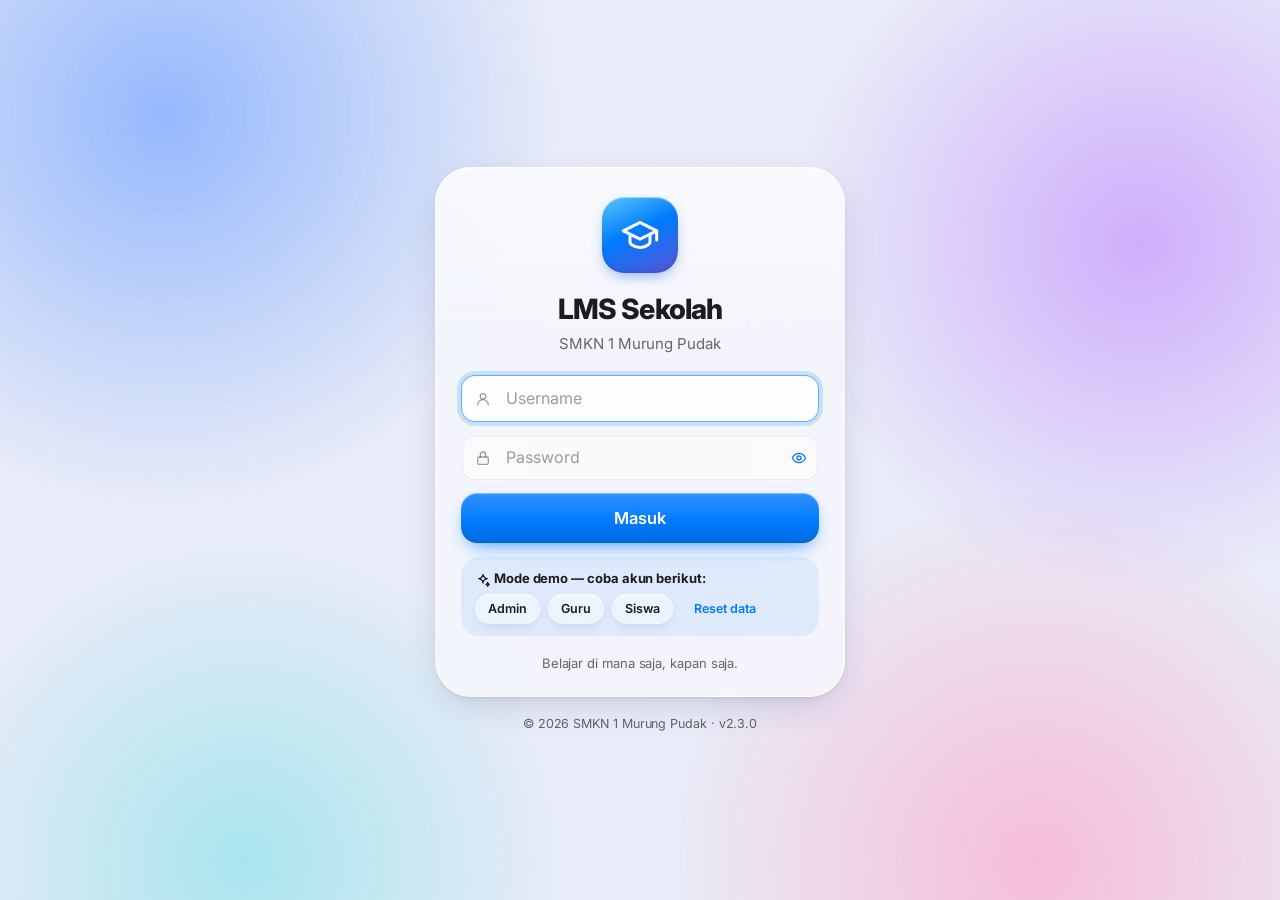
==== commit ab52de34: "Kuis: lanjutkan setelah PC lab mati listrik - Jawaban dikirim ke server ±2 detik setelah dipilih (pa" ====
--- a/demo.html
+++ b/demo.html
@@ -11,7 +11,7 @@
   <link rel="preconnect" href="https://fonts.googleapis.com">
   <link rel="preconnect" href="https://fonts.gstatic.com" crossorigin>
   <link href="https://fonts.googleapis.com/css2?family=Inter:wght@400;500;600;700;800&display=swap" rel="stylesheet">
-  <link rel="stylesheet" href="assets/css/app.css?v=2.2.0">
+  <link rel="stylesheet" href="assets/css/app.css?v=2.3.0">
 </head>
 <body>
   <div id="wall" aria-hidden="true"><div class="b b1"></div><div class="b b2"></div><div class="b b3"></div><div class="b b4"></div></div>
@@ -56,15 +56,15 @@
   </script>
   <!-- DEMO: backend Apps Script disimulasikan di browser (data hanya di browser ini). -->
   <script>window.__LMS_GUARD_MS = 30000;</script>
-  <script src="assets/js/demo-backend.js?v=2.2.0"></script>
+  <script src="assets/js/demo-backend.js?v=2.3.0"></script>
   <script>
   (function () {
     function load(src) { var s = document.createElement('script'); s.src = src; document.body.appendChild(s); }
-    fetch('backend/Code.gs?v=2.2.0').then(function (r) { if (!r.ok) throw new Error('backend/Code.gs tidak ditemukan'); return r.text(); }).then(function (code) {
+    fetch('backend/Code.gs?v=2.3.0').then(function (r) { if (!r.ok) throw new Error('backend/Code.gs tidak ditemukan'); return r.text(); }).then(function (code) {
       var s = document.createElement('script');
       s.textContent = code + '\n;(function(){ensureSetup_();if(!DB.find("Users",function(u){return u.username==="guru";}))isiDataContoh();DB.reset();})();';
       document.body.appendChild(s);
-      load('assets/js/app.js?v=2.2.0');
+      load('assets/js/app.js?v=2.3.0');
     }).catch(function (e) { if (window.__LMS_FATAL) window.__LMS_FATAL(e); });
   })();
   </script>
--- a/assets/css/app.css
+++ b/assets/css/app.css
@@ -931,3 +931,27 @@
 .att-off-bar span { flex: 1; }
 .live-att { margin-bottom: 18px; padding: 12px; border-radius: 20px; background: color-mix(in srgb, var(--orange) 7%, transparent); }
 .live-h { display: flex; align-items: center; gap: 6px; margin: 0 4px 10px; font-weight: 700; font-size: 14px; }
+
+/* Dasbor siswa: kuis belum selesai (setelah mati listrik / internet putus) */
+.resume-card { margin-bottom: 18px; padding: 18px; border-radius: var(--r-xl, 28px);
+  box-shadow: 0 0 0 2px color-mix(in srgb, var(--orange) 45%, transparent) inset, var(--g-shadow, 0 10px 30px -12px rgba(0,0,0,.25)); }
+.rc-head { display: flex; gap: 14px; align-items: flex-start; margin-bottom: 12px; }
+.rc-head h3 { margin: 2px 0 4px; font-size: 18px; }
+.rc-head p { margin: 0; font-size: 13.5px; line-height: 1.45; color: var(--text-2); }
+.rc-ic { flex: none; width: 44px; height: 44px; border-radius: 14px; display: grid; place-items: center; color: #fff;
+  background: linear-gradient(160deg, #ffb340, #ff7a1f); box-shadow: 0 8px 18px -8px rgba(255, 122, 31, .7); animation: rcPulse 2.4s var(--ease) infinite; }
+@keyframes rcPulse { 0%, 100% { box-shadow: 0 0 0 0 rgba(255, 149, 0, .45), 0 8px 18px -8px rgba(255, 122, 31, .7); } 50% { box-shadow: 0 0 0 8px rgba(255, 149, 0, 0), 0 8px 18px -8px rgba(255, 122, 31, .7); } }
+.reduce .rc-ic { animation: none; }
+.rc-list { display: grid; gap: 8px; }
+.rc-item { display: flex; align-items: center; gap: 12px; padding: 10px 10px 10px 12px; border-radius: 18px; background: var(--fill); }
+.rc-item .lt { font-weight: 700; font-size: 14.5px; }
+.rc-item .ls { font-size: 12.5px; color: var(--text-2); margin-top: 1px; }
+.rc-item .btn { flex: none; }
+.rc-list { grid-template-columns: minmax(0, 1fr); }
+.rc-item { min-width: 0; }
+.rc-item .ls { white-space: normal; overflow: visible; text-overflow: clip; }
+@media (max-width: 520px) {
+  .rc-item { flex-wrap: wrap; }
+  .rc-item .grow { flex: 1 1 calc(100% - 60px); }
+  .rc-item .btn { flex: 1 1 100%; justify-content: center; height: 40px; }
+}
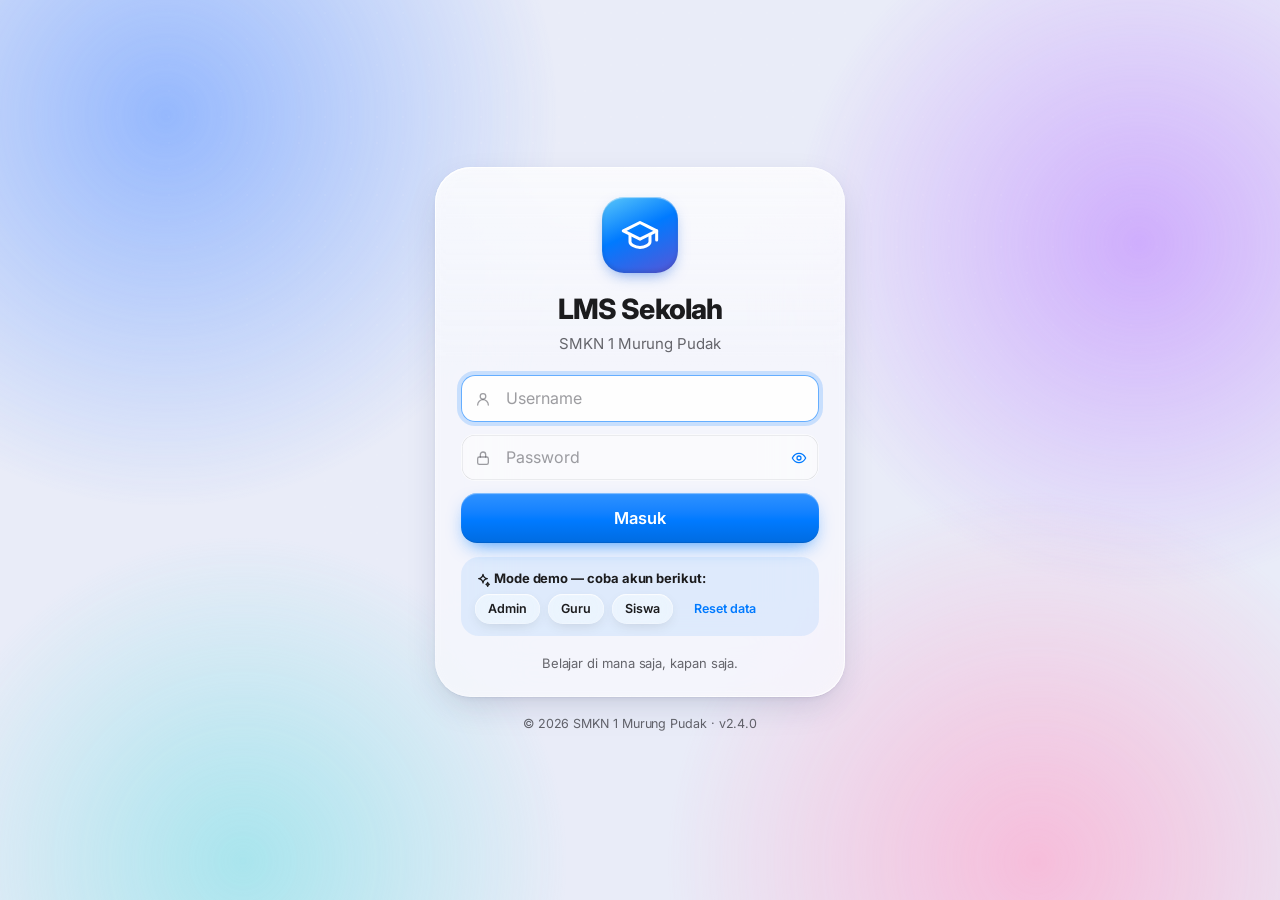
==== commit a81d9bd1: "Kuis: setelah login/membuka LMS, kuis yang belum selesai langsung dilanjutkan - boot/login mengirim " ====
--- a/demo.html
+++ b/demo.html
@@ -11,7 +11,7 @@
   <link rel="preconnect" href="https://fonts.googleapis.com">
   <link rel="preconnect" href="https://fonts.gstatic.com" crossorigin>
   <link href="https://fonts.googleapis.com/css2?family=Inter:wght@400;500;600;700;800&display=swap" rel="stylesheet">
-  <link rel="stylesheet" href="assets/css/app.css?v=2.3.0">
+  <link rel="stylesheet" href="assets/css/app.css?v=2.4.0">
 </head>
 <body>
   <div id="wall" aria-hidden="true"><div class="b b1"></div><div class="b b2"></div><div class="b b3"></div><div class="b b4"></div></div>
@@ -56,15 +56,15 @@
   </script>
   <!-- DEMO: backend Apps Script disimulasikan di browser (data hanya di browser ini). -->
   <script>window.__LMS_GUARD_MS = 30000;</script>
-  <script src="assets/js/demo-backend.js?v=2.3.0"></script>
+  <script src="assets/js/demo-backend.js?v=2.4.0"></script>
   <script>
   (function () {
     function load(src) { var s = document.createElement('script'); s.src = src; document.body.appendChild(s); }
-    fetch('backend/Code.gs?v=2.3.0').then(function (r) { if (!r.ok) throw new Error('backend/Code.gs tidak ditemukan'); return r.text(); }).then(function (code) {
+    fetch('backend/Code.gs?v=2.4.0').then(function (r) { if (!r.ok) throw new Error('backend/Code.gs tidak ditemukan'); return r.text(); }).then(function (code) {
       var s = document.createElement('script');
       s.textContent = code + '\n;(function(){ensureSetup_();if(!DB.find("Users",function(u){return u.username==="guru";}))isiDataContoh();DB.reset();})();';
       document.body.appendChild(s);
-      load('assets/js/app.js?v=2.3.0');
+      load('assets/js/app.js?v=2.4.0');
     }).catch(function (e) { if (window.__LMS_FATAL) window.__LMS_FATAL(e); });
   })();
   </script>
--- a/assets/css/app.css
+++ b/assets/css/app.css
@@ -955,3 +955,12 @@
   .rc-item .grow { flex: 1 1 calc(100% - 60px); }
   .rc-item .btn { flex: 1 1 100%; justify-content: center; height: 40px; }
 }
+
+/* Dasbor guru: Code.gs di server perlu diperbarui */
+.server-old { display: flex; gap: 14px; align-items: flex-start; flex-wrap: wrap; margin-bottom: 18px; padding: 16px 18px; border-radius: var(--r-xl);
+  box-shadow: 0 0 0 2px color-mix(in srgb, var(--red-t, #e5484d) 40%, transparent) inset, var(--g-shadow); }
+.server-old .so-ic { flex: none; width: 40px; height: 40px; border-radius: 13px; display: grid; place-items: center; color: #fff; background: linear-gradient(160deg, #ff6b6b, #e5484d); }
+.server-old b { display: block; font-size: 15px; margin: 2px 0 4px; }
+.server-old p { margin: 0; font-size: 13.5px; line-height: 1.45; color: var(--text-2); }
+.server-old .grow { flex: 1 1 260px; min-width: 0; }
+.server-old .btn { flex: none; align-self: center; }
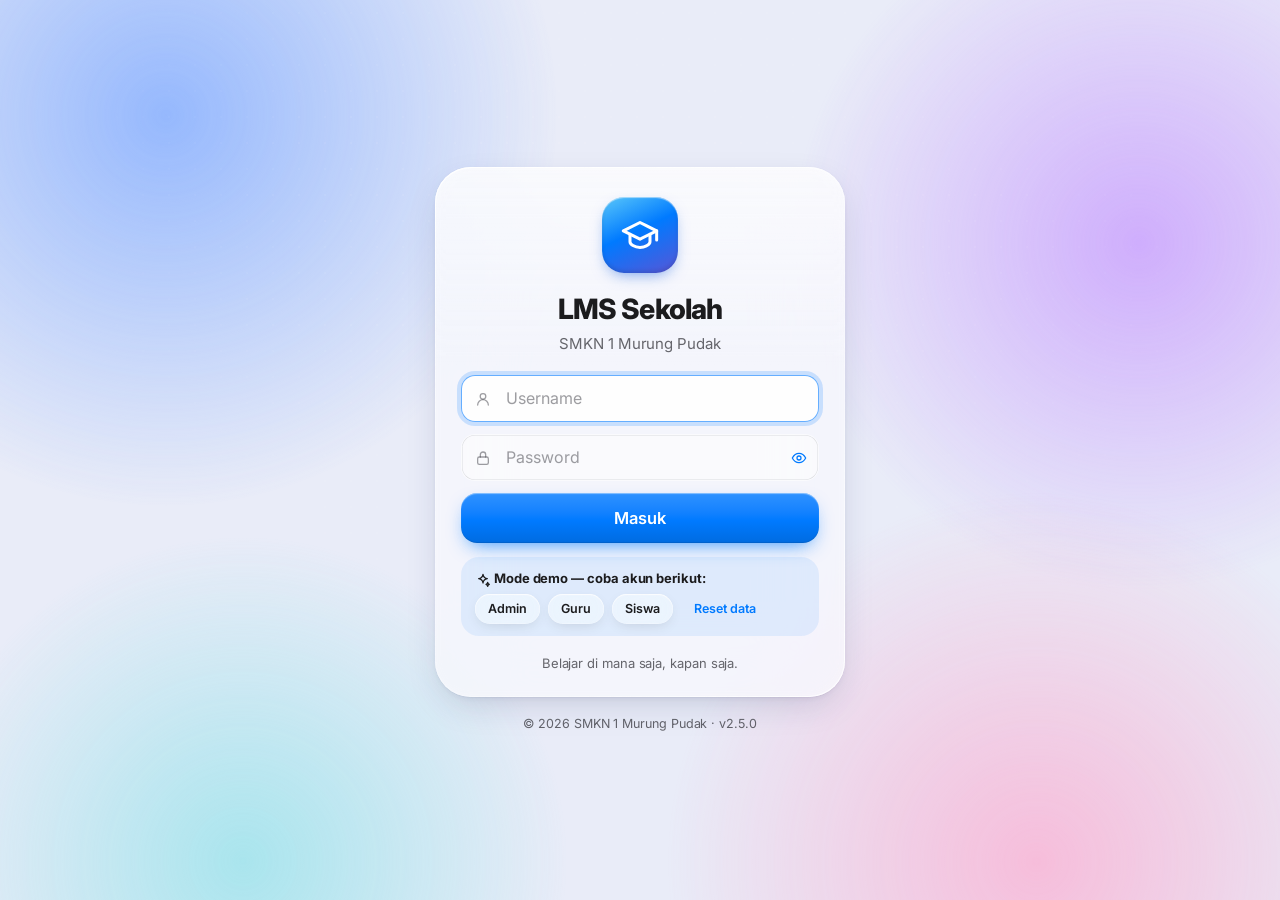
==== commit 07dd4ac2: "Fitur Ujian dengan anti-curang (Android, iOS, macOS, Windows) - Aktivitas baru 'Ujian' (kuis dengan " ====
--- a/demo.html
+++ b/demo.html
@@ -11,7 +11,7 @@
   <link rel="preconnect" href="https://fonts.googleapis.com">
   <link rel="preconnect" href="https://fonts.gstatic.com" crossorigin>
   <link href="https://fonts.googleapis.com/css2?family=Inter:wght@400;500;600;700;800&display=swap" rel="stylesheet">
-  <link rel="stylesheet" href="assets/css/app.css?v=2.4.0">
+  <link rel="stylesheet" href="assets/css/app.css?v=2.5.0">
 </head>
 <body>
   <div id="wall" aria-hidden="true"><div class="b b1"></div><div class="b b2"></div><div class="b b3"></div><div class="b b4"></div></div>
@@ -56,15 +56,15 @@
   </script>
   <!-- DEMO: backend Apps Script disimulasikan di browser (data hanya di browser ini). -->
   <script>window.__LMS_GUARD_MS = 30000;</script>
-  <script src="assets/js/demo-backend.js?v=2.4.0"></script>
+  <script src="assets/js/demo-backend.js?v=2.5.0"></script>
   <script>
   (function () {
     function load(src) { var s = document.createElement('script'); s.src = src; document.body.appendChild(s); }
-    fetch('backend/Code.gs?v=2.4.0').then(function (r) { if (!r.ok) throw new Error('backend/Code.gs tidak ditemukan'); return r.text(); }).then(function (code) {
+    fetch('backend/Code.gs?v=2.5.0').then(function (r) { if (!r.ok) throw new Error('backend/Code.gs tidak ditemukan'); return r.text(); }).then(function (code) {
       var s = document.createElement('script');
       s.textContent = code + '\n;(function(){ensureSetup_();if(!DB.find("Users",function(u){return u.username==="guru";}))isiDataContoh();DB.reset();})();';
       document.body.appendChild(s);
-      load('assets/js/app.js?v=2.4.0');
+      load('assets/js/app.js?v=2.5.0');
     }).catch(function (e) { if (window.__LMS_FATAL) window.__LMS_FATAL(e); });
   })();
   </script>
--- a/assets/css/app.css
+++ b/assets/css/app.css
@@ -964,3 +964,65 @@
 .server-old p { margin: 0; font-size: 13.5px; line-height: 1.45; color: var(--text-2); }
 .server-old .grow { flex: 1 1 260px; min-width: 0; }
 .server-old .btn { flex: none; align-self: center; }
+
+/* ===================== Ujian (anti-curang) ===================== */
+.aicon[data-p="exam"] { --a1: #ff6b6b; --a2: #c81e4a; }
+.tdot[data-p="exam"] { background: #c81e4a; }
+.exam-form { margin-top: 18px; padding: 16px; border-radius: 20px; background: color-mix(in srgb, #c81e4a 7%, transparent); box-shadow: 0 0 0 1px color-mix(in srgb, #c81e4a 22%, transparent) inset; }
+.ef-h { display: flex; gap: 12px; align-items: flex-start; margin-bottom: 14px; }
+.ef-h > svg { flex: none; width: 26px; height: 26px; color: #c81e4a; margin-top: 2px; }
+.tok { font-family: ui-monospace, Menlo, Consolas, monospace; letter-spacing: .12em; font-size: 15px; padding: 2px 8px; border-radius: 8px; background: var(--fill); }
+.exam-gate { max-width: 560px; margin: 4vh auto 40px; padding: 28px 24px 24px; border-radius: 32px; text-align: center; }
+.eg-ic { width: 72px; height: 72px; margin: 0 auto 14px; border-radius: 22px; display: grid; place-items: center; color: #fff; background: linear-gradient(160deg, #ff6b6b, #c81e4a); box-shadow: 0 14px 30px -12px rgba(200, 30, 74, .7); }
+.eg-ic.warn { background: linear-gradient(160deg, #ffb340, #ff7a1f); }
+.eg-ic svg { width: 36px; height: 36px; }
+.exam-gate h2 { margin: 0; font-size: 24px; }
+.eg-rules { list-style: none; padding: 0; margin: 20px 0 14px; text-align: left; display: grid; gap: 8px; }
+.eg-rules li { display: flex; gap: 10px; align-items: flex-start; padding: 10px 12px; border-radius: 14px; background: var(--fill); font-size: 14px; line-height: 1.45; }
+.eg-rules li > svg { flex: none; margin-top: 2px; color: #c81e4a; }
+.eg-tip, .eg-note { display: flex; gap: 8px; align-items: flex-start; text-align: left; margin: 0 0 16px; padding: 11px 13px; border-radius: 14px; font-size: 13.5px; line-height: 1.45;
+  background: color-mix(in srgb, var(--blue-t) 10%, transparent); }
+.eg-tip > svg, .eg-note > svg { flex: none; margin-top: 2px; color: var(--blue-t); }
+.eg-note { margin-top: 14px; }
+.eg-note.warn { background: color-mix(in srgb, var(--orange) 14%, transparent); }
+.eg-note.warn > svg { color: var(--orange-t); }
+.exam-bar { display: flex; align-items: center; gap: 8px; margin: -4px -4px 12px; padding: 9px 12px; border-radius: 14px; font-size: 13px; font-weight: 600;
+  background: color-mix(in srgb, #c81e4a 10%, transparent); color: #c81e4a; }
+.exam-bar.warn { background: color-mix(in srgb, var(--orange) 18%, transparent); color: var(--orange-t); }
+.exam-bar b { font-variant-numeric: tabular-nums; }
+.exam-ov { position: fixed; inset: 0; z-index: 85; display: grid; place-items: center; padding: 20px; background: rgba(60, 6, 20, .45);
+  -webkit-backdrop-filter: blur(14px) saturate(1.2); backdrop-filter: blur(14px) saturate(1.2); animation: exIn .2s var(--ease); }
+.exam-ov.lock { background: rgba(20, 8, 16, .62); }
+@keyframes exIn { from { opacity: 0; } to { opacity: 1; } }
+.exam-card { width: min(440px, 100%); padding: 26px 22px 20px; border-radius: 30px; text-align: center; animation: exCard .35s var(--ease); }
+@keyframes exCard { from { transform: translateY(16px) scale(.96); } to { transform: none; } }
+.exam-card .aic { width: 64px; height: 64px; margin: 0 auto 12px; border-radius: 20px; display: grid; place-items: center; }
+.exam-card .aic.red { background: color-mix(in srgb, #ff3b30 18%, transparent); color: #e5243b; }
+.exam-card h3 { margin: 0 0 6px; font-size: 21px; }
+.exam-card p { margin: 10px 4px 0; font-size: 14.5px; line-height: 1.5; color: var(--text-2); }
+.exam-card .ex-what { color: var(--text); font-weight: 700; font-size: 15.5px; margin-top: 4px; }
+.exam-card .btn { margin-top: 18px; }
+.exam-card .att-off-time { margin-top: 14px; }
+.ex-dots { display: flex; justify-content: center; gap: 8px; margin: 14px 0 4px; }
+.ex-dots i { width: 14px; height: 14px; border-radius: 50%; background: var(--fill); box-shadow: 0 0 0 1.5px color-mix(in srgb, #e5243b 35%, transparent) inset; }
+.ex-dots i.on { background: #e5243b; box-shadow: 0 0 0 3px color-mix(in srgb, #e5243b 22%, transparent); }
+#examWm { position: fixed; inset: -20vh -20vw; z-index: 80; pointer-events: none; display: flex; flex-wrap: wrap; gap: 70px 90px; align-content: flex-start;
+  transform: rotate(-24deg); opacity: .075; font: 700 15px/1 var(--font, system-ui), sans-serif; color: var(--text); user-select: none; -webkit-user-select: none; overflow: hidden; }
+#examWm span { white-space: nowrap; }
+html.exam-on body { -webkit-user-select: none; user-select: none; -webkit-touch-callout: none; }
+html.exam-on input, html.exam-on textarea { -webkit-user-select: text; user-select: text; }
+html.exam-on img { -webkit-user-drag: none; pointer-events: none; }
+@media print { html.exam-on body > * { display: none !important; } html.exam-on body::after { content: 'Mencetak dinonaktifkan selama ujian.'; display: block; padding: 40px; font: 600 20px sans-serif; } }
+.row-locked td { background: color-mix(in srgb, #ff3b30 7%, transparent); }
+.live-auto { display: inline-flex; align-items: center; gap: 4px; font-size: 12px; font-weight: 500; }
+.chip.click { cursor: pointer; border: 0; font: inherit; }
+.vlog { display: grid; gap: 6px; }
+.vl { display: flex; gap: 12px; align-items: flex-start; padding: 9px 12px; border-radius: 12px; background: var(--fill); font-size: 13.5px; line-height: 1.4; }
+.vl .vt { flex: none; font-variant-numeric: tabular-nums; color: var(--text-2); font-weight: 600; min-width: 64px; }
+.vl .vd { display: flex; gap: 6px; align-items: flex-start; }
+.vl .vd > svg { flex: none; margin-top: 1px; }
+.vl.bad .vd > svg { color: #e5243b; }
+.vl.info .vd > svg { color: var(--blue-t); }
+/* Selama ujian: hanya soal yang tampil (menu, pencarian, notifikasi, profil disembunyikan) */
+html.exam-on #app { grid-template-columns: minmax(0, 1fr); }
+html.exam-on .sidebar, html.exam-on .tabbar, html.exam-on .tb-actions, html.exam-on #tbBack { display: none !important; }
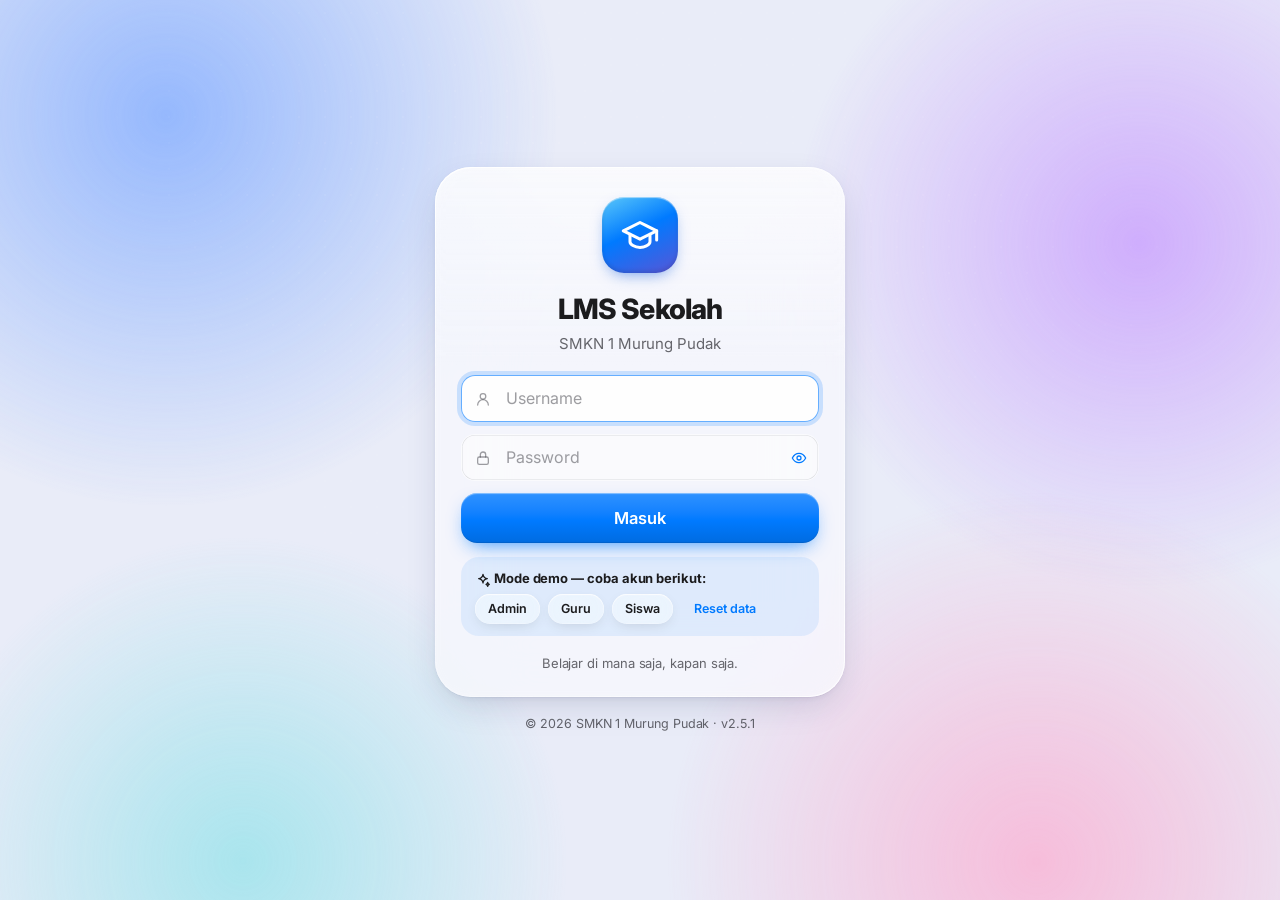
==== commit 964e5410: "v2.5.1: perbaikan dari uji menyeluruh - Impor siswa: akun yang sudah ada dikenali dari NISN (tidak l" ====
--- a/demo.html
+++ b/demo.html
@@ -11,7 +11,7 @@
   <link rel="preconnect" href="https://fonts.googleapis.com">
   <link rel="preconnect" href="https://fonts.gstatic.com" crossorigin>
   <link href="https://fonts.googleapis.com/css2?family=Inter:wght@400;500;600;700;800&display=swap" rel="stylesheet">
-  <link rel="stylesheet" href="assets/css/app.css?v=2.5.0">
+  <link rel="stylesheet" href="assets/css/app.css?v=2.5.1">
 </head>
 <body>
   <div id="wall" aria-hidden="true"><div class="b b1"></div><div class="b b2"></div><div class="b b3"></div><div class="b b4"></div></div>
@@ -56,15 +56,15 @@
   </script>
   <!-- DEMO: backend Apps Script disimulasikan di browser (data hanya di browser ini). -->
   <script>window.__LMS_GUARD_MS = 30000;</script>
-  <script src="assets/js/demo-backend.js?v=2.5.0"></script>
+  <script src="assets/js/demo-backend.js?v=2.5.1"></script>
   <script>
   (function () {
     function load(src) { var s = document.createElement('script'); s.src = src; document.body.appendChild(s); }
-    fetch('backend/Code.gs?v=2.5.0').then(function (r) { if (!r.ok) throw new Error('backend/Code.gs tidak ditemukan'); return r.text(); }).then(function (code) {
+    fetch('backend/Code.gs?v=2.5.1').then(function (r) { if (!r.ok) throw new Error('backend/Code.gs tidak ditemukan'); return r.text(); }).then(function (code) {
       var s = document.createElement('script');
       s.textContent = code + '\n;(function(){ensureSetup_();if(!DB.find("Users",function(u){return u.username==="guru";}))isiDataContoh();DB.reset();})();';
       document.body.appendChild(s);
-      load('assets/js/app.js?v=2.5.0');
+      load('assets/js/app.js?v=2.5.1');
     }).catch(function (e) { if (window.__LMS_FATAL) window.__LMS_FATAL(e); });
   })();
   </script>
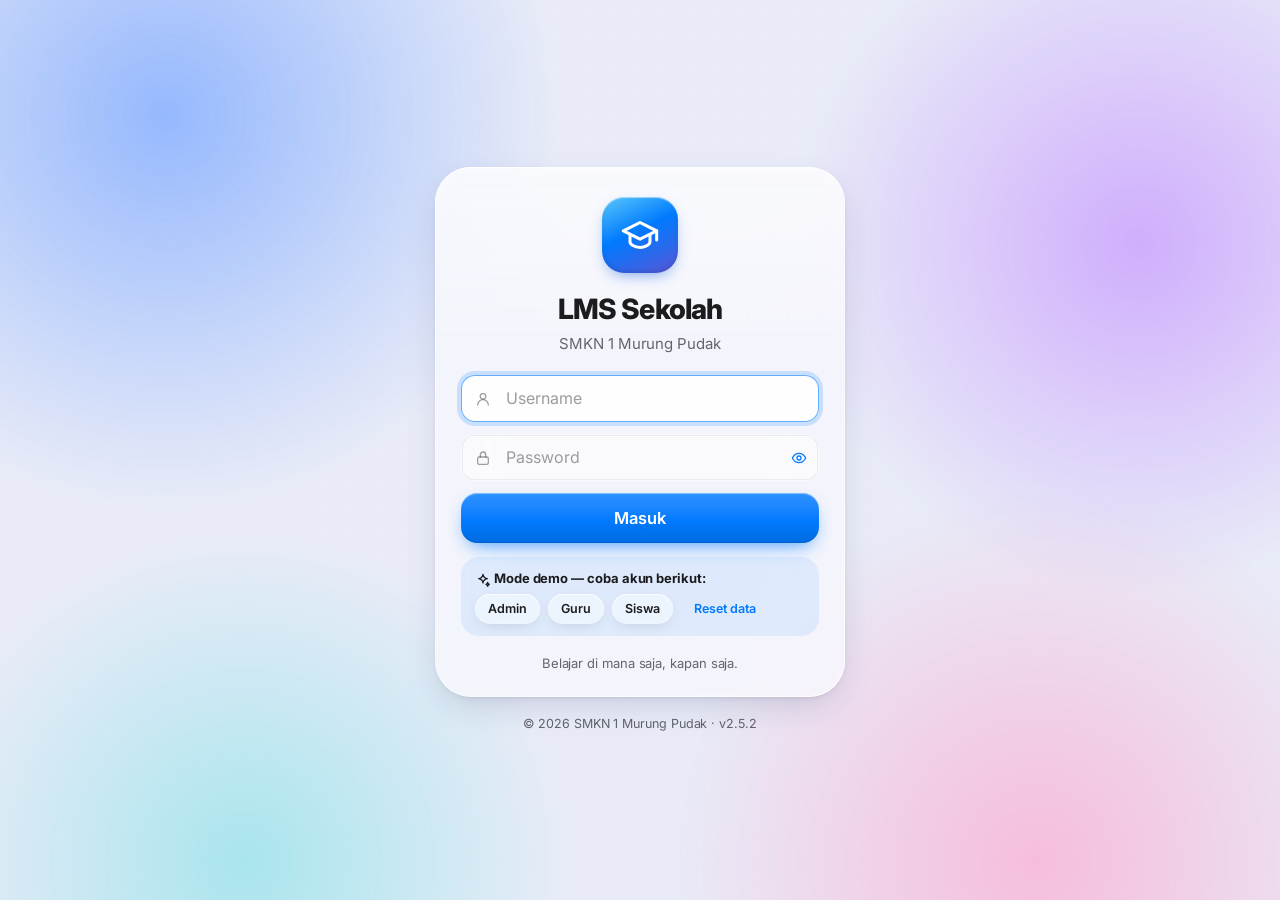
==== commit 23cb00a6: "v2.5.2: "Tampilkan kunci jawaban" dimatikan → siswa benar-benar tidak melihat kunci Sebelumnya, wala" ====
--- a/demo.html
+++ b/demo.html
@@ -11,7 +11,7 @@
   <link rel="preconnect" href="https://fonts.googleapis.com">
   <link rel="preconnect" href="https://fonts.gstatic.com" crossorigin>
   <link href="https://fonts.googleapis.com/css2?family=Inter:wght@400;500;600;700;800&display=swap" rel="stylesheet">
-  <link rel="stylesheet" href="assets/css/app.css?v=2.5.1">
+  <link rel="stylesheet" href="assets/css/app.css?v=2.5.2">
 </head>
 <body>
   <div id="wall" aria-hidden="true"><div class="b b1"></div><div class="b b2"></div><div class="b b3"></div><div class="b b4"></div></div>
@@ -56,15 +56,15 @@
   </script>
   <!-- DEMO: backend Apps Script disimulasikan di browser (data hanya di browser ini). -->
   <script>window.__LMS_GUARD_MS = 30000;</script>
-  <script src="assets/js/demo-backend.js?v=2.5.1"></script>
+  <script src="assets/js/demo-backend.js?v=2.5.2"></script>
   <script>
   (function () {
     function load(src) { var s = document.createElement('script'); s.src = src; document.body.appendChild(s); }
-    fetch('backend/Code.gs?v=2.5.1').then(function (r) { if (!r.ok) throw new Error('backend/Code.gs tidak ditemukan'); return r.text(); }).then(function (code) {
+    fetch('backend/Code.gs?v=2.5.2').then(function (r) { if (!r.ok) throw new Error('backend/Code.gs tidak ditemukan'); return r.text(); }).then(function (code) {
       var s = document.createElement('script');
       s.textContent = code + '\n;(function(){ensureSetup_();if(!DB.find("Users",function(u){return u.username==="guru";}))isiDataContoh();DB.reset();})();';
       document.body.appendChild(s);
-      load('assets/js/app.js?v=2.5.1');
+      load('assets/js/app.js?v=2.5.2');
     }).catch(function (e) { if (window.__LMS_FATAL) window.__LMS_FATAL(e); });
   })();
   </script>
--- a/assets/css/app.css
+++ b/assets/css/app.css
@@ -1026,3 +1026,7 @@
 /* Selama ujian: hanya soal yang tampil (menu, pencarian, notifikasi, profil disembunyikan) */
 html.exam-on #app { grid-template-columns: minmax(0, 1fr); }
 html.exam-on .sidebar, html.exam-on .tabbar, html.exam-on .tb-actions, html.exam-on #tbBack { display: none !important; }
+
+/* Tinjauan kuis saat kunci jawaban disembunyikan */
+.rv-badge { background: color-mix(in srgb, var(--text-2) 12%, transparent); color: var(--text-2); }
+.rv-badge.neu { background: color-mix(in srgb, var(--tint) 14%, transparent); color: var(--blue-t); }
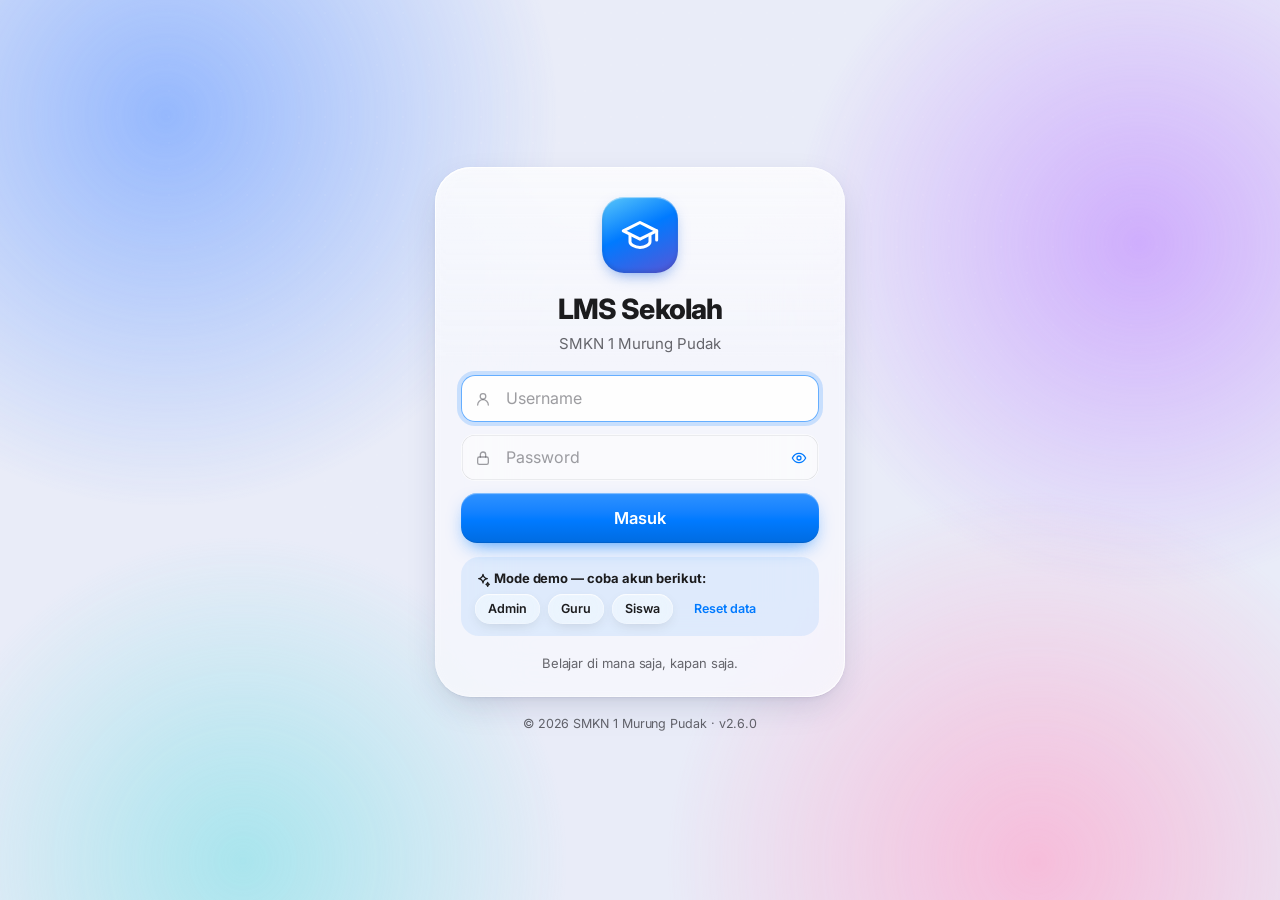
==== commit 8f94f855: "v2.6.0: tutup celah ujian (nilai 100 dengan waktu pengerjaan sangat singkat) 1. Memutus Wi-Fi sendir" ====
--- a/demo.html
+++ b/demo.html
@@ -11,7 +11,7 @@
   <link rel="preconnect" href="https://fonts.googleapis.com">
   <link rel="preconnect" href="https://fonts.gstatic.com" crossorigin>
   <link href="https://fonts.googleapis.com/css2?family=Inter:wght@400;500;600;700;800&display=swap" rel="stylesheet">
-  <link rel="stylesheet" href="assets/css/app.css?v=2.5.2">
+  <link rel="stylesheet" href="assets/css/app.css?v=2.6.0">
 </head>
 <body>
   <div id="wall" aria-hidden="true"><div class="b b1"></div><div class="b b2"></div><div class="b b3"></div><div class="b b4"></div></div>
@@ -56,15 +56,15 @@
   </script>
   <!-- DEMO: backend Apps Script disimulasikan di browser (data hanya di browser ini). -->
   <script>window.__LMS_GUARD_MS = 30000;</script>
-  <script src="assets/js/demo-backend.js?v=2.5.2"></script>
+  <script src="assets/js/demo-backend.js?v=2.6.0"></script>
   <script>
   (function () {
     function load(src) { var s = document.createElement('script'); s.src = src; document.body.appendChild(s); }
-    fetch('backend/Code.gs?v=2.5.2').then(function (r) { if (!r.ok) throw new Error('backend/Code.gs tidak ditemukan'); return r.text(); }).then(function (code) {
+    fetch('backend/Code.gs?v=2.6.0').then(function (r) { if (!r.ok) throw new Error('backend/Code.gs tidak ditemukan'); return r.text(); }).then(function (code) {
       var s = document.createElement('script');
       s.textContent = code + '\n;(function(){ensureSetup_();if(!DB.find("Users",function(u){return u.username==="guru";}))isiDataContoh();DB.reset();})();';
       document.body.appendChild(s);
-      load('assets/js/app.js?v=2.5.2');
+      load('assets/js/app.js?v=2.6.0');
     }).catch(function (e) { if (window.__LMS_FATAL) window.__LMS_FATAL(e); });
   })();
   </script>
--- a/assets/css/app.css
+++ b/assets/css/app.css
@@ -1030,3 +1030,6 @@
 /* Tinjauan kuis saat kunci jawaban disembunyikan */
 .rv-badge { background: color-mix(in srgb, var(--text-2) 12%, transparent); color: var(--text-2); }
 .rv-badge.neu { background: color-mix(in srgb, var(--tint) 14%, transparent); color: var(--blue-t); }
+
+/* Ujian: saat terputus, soal tidak terlihat di balik layar "Koneksi terputus" */
+html.exam-on .att-off { background: rgba(10, 14, 30, .9); -webkit-backdrop-filter: blur(40px) saturate(1.1); backdrop-filter: blur(40px) saturate(1.1); }
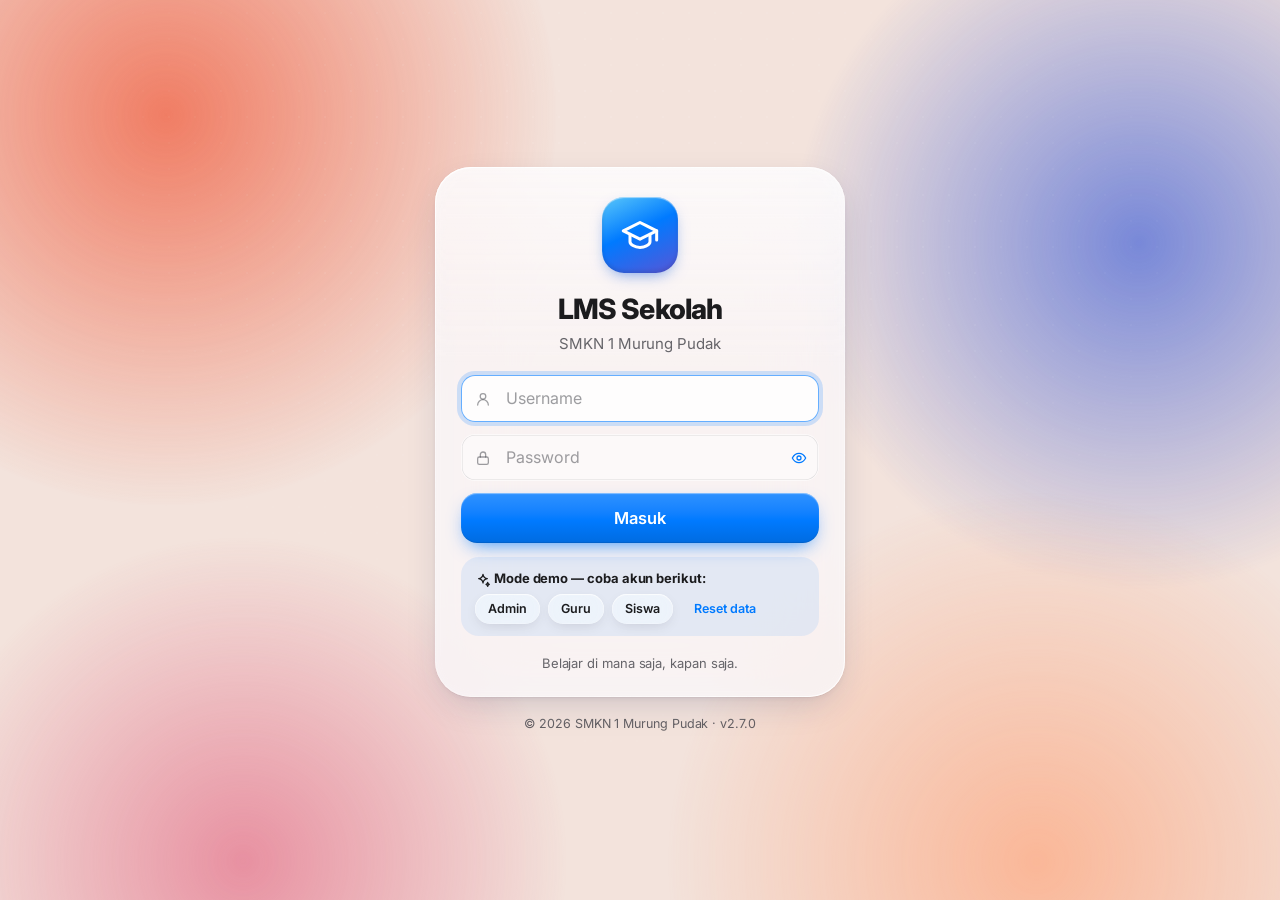
==== commit e9ffb33c: "v2.7.0: kaca optik — liquid glass dengan refraksi nyata (WebGL) Mengganti liquid glass (blur CSS) de" ====
--- a/demo.html
+++ b/demo.html
@@ -11,14 +11,13 @@
   <link rel="preconnect" href="https://fonts.googleapis.com">
   <link rel="preconnect" href="https://fonts.gstatic.com" crossorigin>
   <link href="https://fonts.googleapis.com/css2?family=Inter:wght@400;500;600;700;800&display=swap" rel="stylesheet">
-  <link rel="stylesheet" href="assets/css/app.css?v=2.6.0">
+  <link rel="stylesheet" href="assets/css/app.css?v=2.7.0">
 </head>
 <body>
   <div id="wall" aria-hidden="true"><div class="b b1"></div><div class="b b2"></div><div class="b b3"></div><div class="b b4"></div></div>
   <div id="root"></div>
   <div id="layer"></div>
   <div class="toasts" id="toasts" aria-live="polite"></div>
-  <svg id="lgDefs" width="0" height="0" style="position:absolute" aria-hidden="true" focusable="false"></svg>
   <noscript><div style="max-width:520px;margin:15vh auto;padding:24px;border-radius:24px;background:#fff;font:16px/1.5 sans-serif">Aktifkan JavaScript di browser Anda untuk membuka LMS.</div></noscript>
 
   <!-- Penjaga: bila aplikasi gagal dimuat, tampilkan penyebabnya (bukan layar kosong). -->
@@ -56,15 +55,16 @@
   </script>
   <!-- DEMO: backend Apps Script disimulasikan di browser (data hanya di browser ini). -->
   <script>window.__LMS_GUARD_MS = 30000;</script>
-  <script src="assets/js/demo-backend.js?v=2.6.0"></script>
+  <script src="assets/js/glass.js?v=2.7.0"></script>
+  <script src="assets/js/demo-backend.js?v=2.7.0"></script>
   <script>
   (function () {
     function load(src) { var s = document.createElement('script'); s.src = src; document.body.appendChild(s); }
-    fetch('backend/Code.gs?v=2.6.0').then(function (r) { if (!r.ok) throw new Error('backend/Code.gs tidak ditemukan'); return r.text(); }).then(function (code) {
+    fetch('backend/Code.gs?v=2.7.0').then(function (r) { if (!r.ok) throw new Error('backend/Code.gs tidak ditemukan'); return r.text(); }).then(function (code) {
       var s = document.createElement('script');
       s.textContent = code + '\n;(function(){ensureSetup_();if(!DB.find("Users",function(u){return u.username==="guru";}))isiDataContoh();DB.reset();})();';
       document.body.appendChild(s);
-      load('assets/js/app.js?v=2.6.0');
+      load('assets/js/app.js?v=2.7.0');
     }).catch(function (e) { if (window.__LMS_FATAL) window.__LMS_FATAL(e); });
   })();
   </script>
--- a/assets/css/app.css
+++ b/assets/css/app.css
@@ -70,7 +70,13 @@
   --scrim: rgba(0, 0, 0, .5);
   --w-base: #0b0d1c; --w1: #1d3fd0; --w2: #6a1fb5; --w3: #b0215d; --w4: #0d7d8a;
 }
-/* Wallpaper presets */
+/* Wallpaper presets (warna cadangan bila WebGL tidak tersedia) */
+html[data-wall="silk"] { --w-base: #f3e3dc; --w1: #ef5b3c; --w2: #3557d6; --w3: #ff9a6b; --w4: #e05a7a; }
+html[data-wall="pool"] { --w-base: #bfe8ff; --w1: #1c8fe3; --w2: #4fc2f5; --w3: #0f63c4; --w4: #7fe0e6; }
+html[data-wall="ribbons"] { --w-base: #eef0fb; --w1: #8b5cff; --w2: #3d7bff; --w3: #ff8a3d; --w4: #ff5fa8; }
+html[data-theme="dark"][data-wall="silk"] { --w-base: #12081a; --w1: #c2301b; --w2: #16309e; --w3: #e5602d; --w4: #6a1a40; }
+html[data-theme="dark"][data-wall="pool"] { --w-base: #02223f; --w1: #0b5fb6; --w2: #1f8ed6; --w3: #063f86; --w4: #0d7d8a; }
+html[data-theme="dark"][data-wall="ribbons"] { --w-base: #090717; --w1: #7b3cff; --w2: #2d5bff; --w3: #ff7a2f; --w4: #d23fc8; }
 html[data-wall="sunset"] { --w-base: #fbe9e1; --w1: #ff9a62; --w2: #ff5f8f; --w3: #ffd166; --w4: #b18cff; }
 html[data-wall="ocean"] { --w-base: #e3f1fb; --w1: #2ec5ff; --w2: #3a7bff; --w3: #6ef0d1; --w4: #9ab6ff; }
 html[data-wall="forest"] { --w-base: #e6f4ea; --w1: #3ccf91; --w2: #7bd86b; --w3: #1fb5a8; --w4: #e3e36b; }
@@ -151,9 +157,24 @@
 .glass.thick { background: var(--g-bg-thick); -webkit-backdrop-filter: var(--g-blur-thick); backdrop-filter: var(--g-blur-thick); }
 .glass.flat { box-shadow: var(--g-inner); }
 
-/* Liquid refraction (Chromium desktop): filter SVG dibuat oleh JS per ukuran elemen */
-html.refract .lq-on { background: color-mix(in srgb, var(--g-bg) 70%, transparent); }
-html.refract .tabbar.lq-on, html.refract .sidebar.lq-on { background: color-mix(in srgb, var(--g-bg) 82%, transparent); }
+/* Kaca optik (WebGL, assets/js/glass.js): latar digambar di kanvas; panel & tombol kaca di atas latar
+   dibiaskan langsung oleh WebGL, jadi elemen DOM-nya transparan (tanpa blur CSS). */
+#glc { position: absolute; inset: 0; width: 100%; height: 100%; display: block; }
+html.glr #wall .b, html.glr #wall::after { display: none; }
+html.glon .glo { background: transparent !important; -webkit-backdrop-filter: none !important; backdrop-filter: none !important; box-shadow: none !important; }
+html.glon .glo::after { opacity: 0; }
+html.glon .glo::before { opacity: .4; }
+html.glon .glo.btn-glass:hover, html.glon .glo.tb-search:hover { background: transparent !important; }
+/* Teks yang langsung berada di atas latar bertekstur: beri bayangan agar tetap terbaca */
+:root { --gl-ts: 0 0 2px rgba(255,255,255,.6), 0 1px 14px rgba(255,255,255,.8); }
+html[data-theme="dark"] { --gl-ts: 0 1px 2px rgba(0,0,0,.5), 0 2px 18px rgba(0,0,0,.45); }
+html.glr .ph h1, html.glr .ph p, html.glr .ph .eyebrow, html.glr .crumbs, html.glr .crumbs a, html.glr .crumbs span, html.glr .tb-title,
+html.glr .mhead h1, html.glr .mhead .mt, html.glr .mhead .dates, html.glr .mhead .dates b, html.glr .ontop { text-shadow: var(--gl-ts); }
+html.glr .mhead .dates { color: var(--text); }
+html.glr .mhead .mt, html.glr .ontop { color: var(--text); opacity: .8; }
+html.glr .ph p, html.glr .crumbs, html.glr .crumbs a { color: var(--text); }
+html.glr .ph p { opacity: .82; }
+html.glr .ph .eyebrow { color: var(--text); opacity: .72; }
 
 /* Reduce transparency (aksesibilitas iOS) */
 html.reduce .glass, html.reduce .btn-glass, html.reduce .tabbar, html.reduce .menu, html.reduce .sheet { -webkit-backdrop-filter: none !important; backdrop-filter: none !important; }
